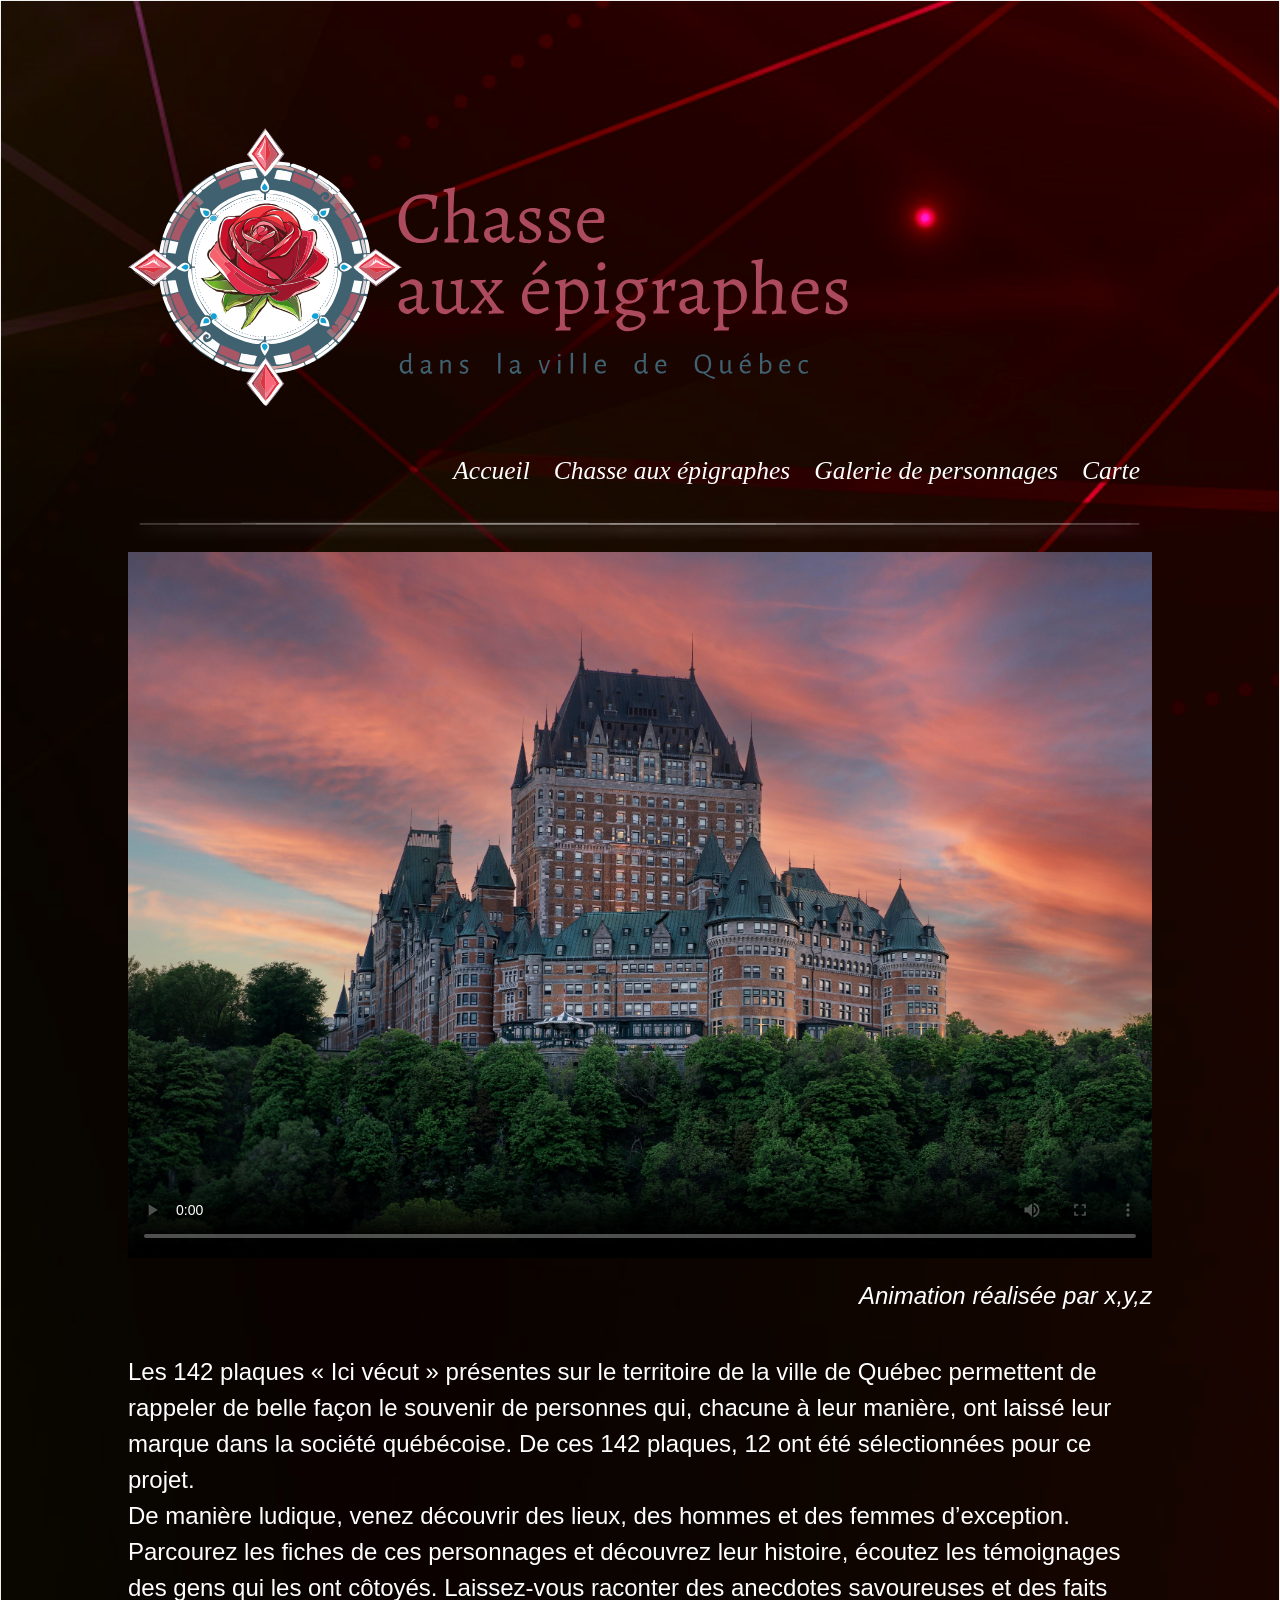
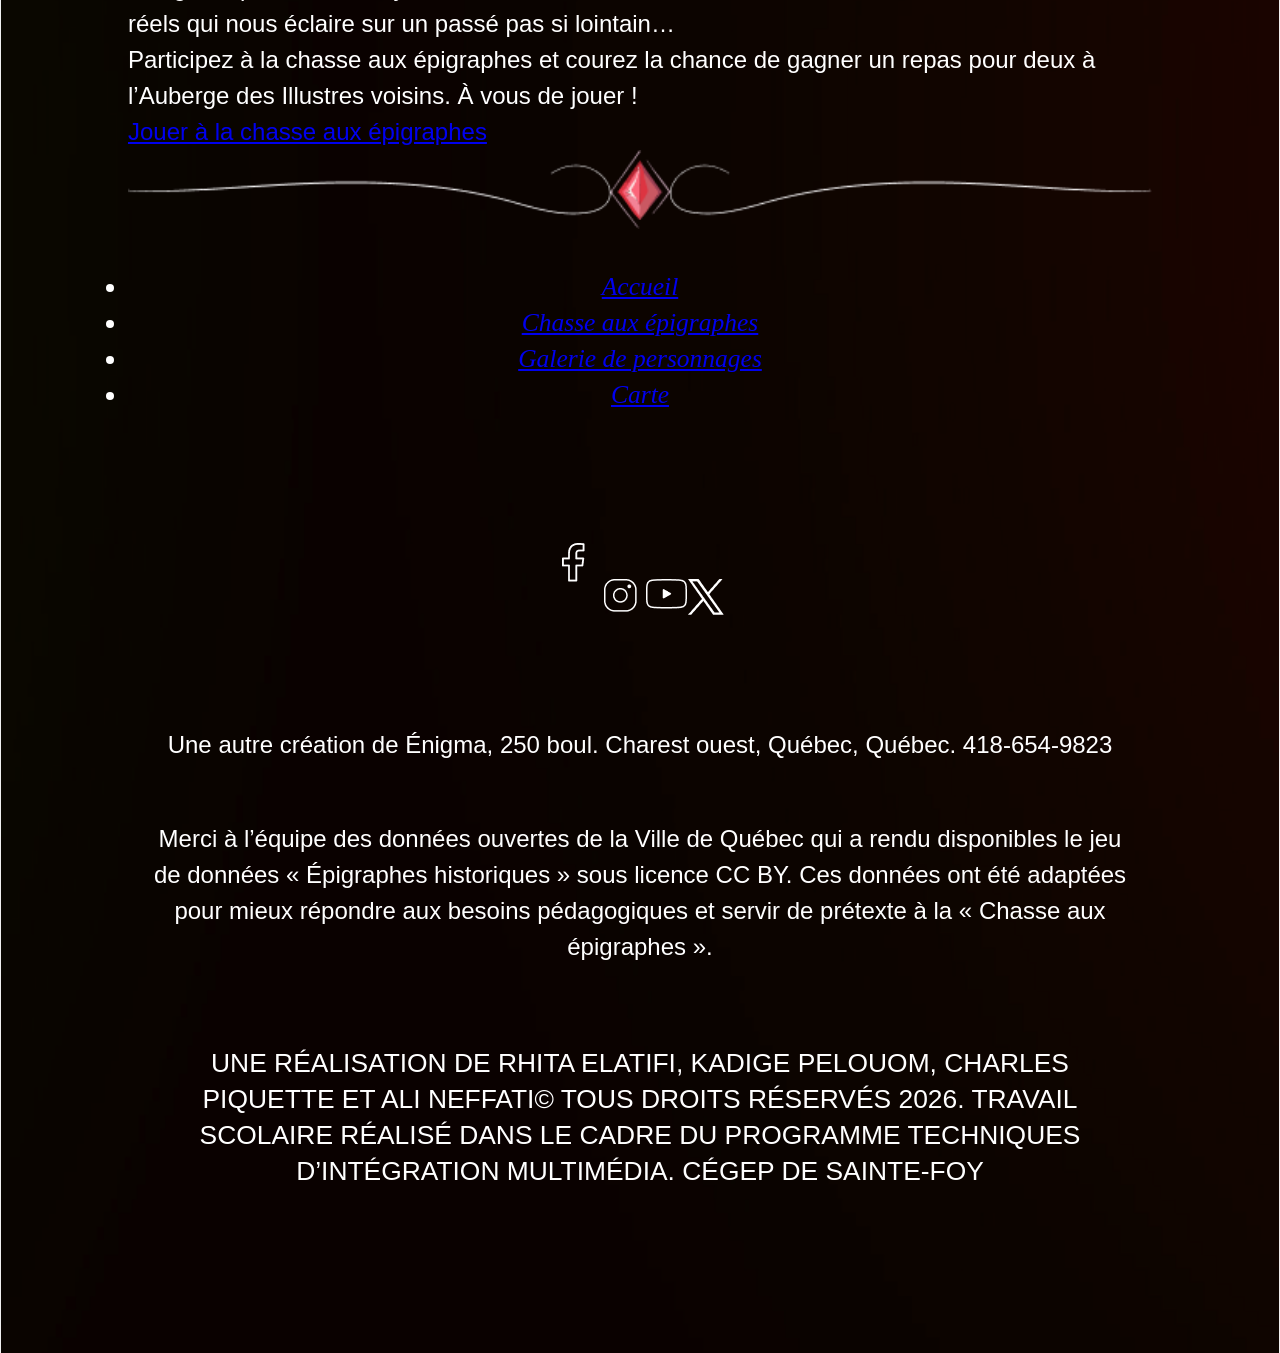
==== index.html @ 27aeaf11 "Merge remote-tracking branch 'origin/dev-charles'" ====
<!DOCTYPE html>
<html lang="fr-CA">
    <head>
        <meta charset="UTF-8">
        <meta name="viewport" content="width=device-width, initial-scale=1.0">
        <title>Chasse aux épigraphes</title>
        <meta name="description" content="Découvrez la chasse aux épigraphes : une expérience interactive pour explorer des personnages, des lieux et des indices mystérieux.">
        <script defer src="js/menu.js"></script>
        <link rel="icon" type="image/x-icon" href="media/images/favicon.jpg">
        <link rel="stylesheet" href="css/style.css">
    </head>
<body class="page">
    <a href="#contenu" class="sauter screen-reader-only focusable">Allez au contenu</a>
    <header class="header">
        <img class="logo" src="media/images/SVG/Logo.svg">
        <nav class="nav">
            <ul class="nav__list">
                <li class="nav__list-item">
                    <a class="nav__link" href="index.html">Accueil</a>
                </li>
                <li class="nav__list-item">
                    <a class="nav__link" href="pages/chasse.html">Chasse aux épigraphes</a>
                </li>
                <li class="nav__list-item">
                    <a class="nav__link" href="pages/galerie_de_personnages.html">Galerie de personnages</a>
                </li>
                <li class="nav__list-item">
                    <a class="nav__link" href="pages/carte.html">Carte</a>
                </li>
            </ul>
        </nav>
        <img class="separateur" src="media/images/separateur-nav.png">
    </header>
    <main>
        <video class="video-frame" controls  poster="media/images/pexels-clement-proust-363898785-18423190.jpg">
	        <source class="video" src="" type="video/mp4">
            <source src="" type="video/ogg">
	        <source src="" type="video/webm">
	            Votre navigateur ne supporte pas la balise video. 
        </video>
        <div class="contenu" id="contenu">
            <p class="legende">Animation réalisée par x,y,z</p>
            <p class="texte-01">Les 142 plaques « Ici vécut » présentes sur le territoire de la ville de Québec permettent de rappeler de belle façon le souvenir de personnes qui, chacune à leur manière, ont laissé leur marque dans la société québécoise. De ces 142 plaques, 12 ont été sélectionnées pour ce projet.</p>
            <p class="texte-02">De manière ludique, venez découvrir des lieux, des hommes et des femmes d’exception. Parcourez les fiches de ces personnages et découvrez leur histoire, écoutez les témoignages des gens qui les ont côtoyés. Laissez-vous raconter des anecdotes savoureuses et des faits réels qui nous éclaire sur un passé pas si lointain…</p>
            <p class="texte-03">Participez à la chasse aux épigraphes et courez la chance de gagner un repas pour deux à l’Auberge des Illustres voisins. À vous de jouer !</p>
            <a href="pages/chasse.html" class="btn">Jouer à la chasse aux épigraphes</a>
        </div>
    </main>
    <footer>
       <img class="separateur" src="/media/images/separateur-footer.png">
       <nav class="nav footer">
            <ul class="nav__liste">
                <li class="nav__item">
                    <a class="nav__lien" href="index.html">Accueil</a>
                </li>
                <li class="nav__item">
                    <a class="nav__lien" href="pages/chasse.html">Chasse aux épigraphes</a>
                </li>
                <li class="nav__item">
                    <a class="nav__lien" href="pages/galerie_de_personnages.html">Galerie de personnages</a>
                </li>
                <li class="nav__item">
                    <a class="nav__lien" href="pages/carte.html">Carte</a>
                </li>
            </ul>
       </nav>
       <ul class="menu-sociaux">
                <li class="menu-sociaux__item">
                    <a class="menu-sociaux__lien" href="https://www.facebook.com">Facebook
                        <img class="facebook-img" src="/media/images/facebook.png">
                    </a>
                </li>
                <li class="menu-sociaux__item">
                    <a class="menu-sociaux__lien" href="https://www.instagram.com">Instagram
                        <img class="instagram-img" src="/media/images/instagram.png">
                    </a>
                </li>
                <li class="menu-sociaux__item">
                    <a class="menu-sociaux__lien" href="https://www.youtube.com">YouTube
                        <img class="youtube-img" src="/media/images/youtube.png">
                    </a>
                </li>
                <li class="menu-sociaux__item">
                    <a class="menu-sociaux__lien" href="https://x.com">Twitter
                        <img class="X-img" src="/media/images/X.png">
                    </a>
                </li>
            </ul>
        <p class="text footer">Une autre création de Énigma, 250 boul. Charest ouest, Québec, Québec. 418-654-9823</p>
        <p class="text footer deux"> Merci à l’équipe des données ouvertes de la Ville de Québec qui a rendu disponibles le jeu de données « Épigraphes historiques » sous licence CC BY. Ces données ont été adaptées pour mieux répondre aux besoins pédagogiques et servir de prétexte à la « Chasse aux épigraphes ».</p>
        <p class="text footer trois">Une réalisation de Rhita Elatifi, Kadige Pelouom, Charles Piquette et Ali Neffati© Tous droits réservés 2026. Travail scolaire réalisé dans le cadre du programme Techniques d’intégration multimédia. Cégep de Sainte-Foy</p>

    </footer>
</body>
</html>
---- css/style.css ----
@charset "UTF-8";


/* ------- Chasse ------- */
@import "chasse.css";
/* ------- Galerie de personnages ------- */
@import "galerie.css";
/* ------- Fiches des personnages ------- */
@import "fiches.css";

@import "menu.css";

@import "normalize.css";

/* Importation de polices Google Fonts */
/* Exemple : font-family: 'Amiri', serif; */
/* H1 H2 */
@import url(normalize.css);
@import url(chasse.css);

@font-face {
    font-family: "DigitalDisco";
    src: url(../Polices/digital_disco/DigitalDisco.ttf) format("ttf");
}
/* Nav + bouton */
@import url("https://fonts.googleapis.com/css2?family=Amiri:ital,wght@0,400;0,700;1,400;1,700&display=swap");
/* Texte */
@import url("https://fonts.googleapis.com/css2?family=Afacad:ital,wght@0,400..700;1,400..700&display=swap");
/* Légende */
@import url("https://fonts.googleapis.com/css2?family=Alegreya+Sans:ital,wght@0,100;0,300;0,400;0,500;0,700;0,800;0,900;1,100;1,300;1,400;1,500;1,700;1,800;1,900&display=swap");
/* H1 H2 */
@font-face {
    font-family: "DigitalDisco";
    src: url(../Polices/digital_disco/DigitalDisco.ttf) format("ttf");
}

@view-transition {
    navigation: auto;
}
/*
 * Points de rupture :
 * ==========================================================================
 * 640px  (40rem)  - Téléphones en mode paysage (horizontal)
 * 768px  (48rem)  - Tablettes en mode portrait (vertical)
 * 1024px (64rem)  - Petits ordinateurs portables, tablette en mode paysage (horizontal)
 */

/**
 * @author Charles Piquette <2535791@csfoy.ca>
 *
 * TABLE DES MATIERES
 *
 * Reset
 * Typographie
 *
 */
 
 /* ------- Reset ------- */
 
:root {
    justify-content: center;
    background: url(../media/images/fond_page.png);
    background-repeat: no-repeat;
    background-size: cover;

    --menu-light: #ffffff;
    --menu-dark: #000000;

    font-family: "Afacad", sans-serif;
    font-style: normal;
    font-weight: 400;
    line-height: 150%;
    color: white;
}

/** Accessibilité
* Pour cacher visuellement tout en gardant accessible un contenu:
* screen-reader-only ou visuallyhidden **/

<<<<<<< HEAD
/* ------- Reset ------- */



@import url(menu.css);
@import url(normalize.css);
=======
>>>>>>> origin/dev-charles
.sauter {
    outline: none;
    color: #000000;
    display: block;
    padding: 0.25em 0;
    text-align: center;
}

.screen-reader-only,
.visuallyhidden {
    border: 0;
    clip: rect(0 0 0 0);
    height: 1px;
    margin: -1px;
    overflow: hidden;
    padding: 0;
    position: absolute;
    width: 1px;
}

.screen-reader-only.focusable:active,
.screen-reader-only.focusable:focus,
.visuallyhidden.focusable:active,
.visuallyhidden.focusable:focus {
    clip: auto;
    height: auto;
    margin: 0;
    overflow: visible;
    position: static;
    width: auto;
}

.page {
    color:white;
}

@media (min-width: 48rem){
    .page {
        padding:10%;
    }
}

.logo {
    width: 30em;
}
.separateur {
    width: 100%;
}
.video-frame {
    width: 100%;
}

.legende {
    font-family: "Alegreya Sans", sans-serif;
    font-weight: 400;
    font-style: italic;
    font-size: 1em;
    text-align: right;
    margin-top: 10px;
    margin-bottom: 40px;
}

.texte {
    margin-bottom: 10px;
}

.texte.trois {
    font-family: "Afacad", sans-serif;
    font-size: 1.1em;
    text-transform: uppercase;
    margin-top: 2em;
    margin-bottom: 5em;
}
.footer {
    text-align: center;
}

.separateur-footer {
    width: 100%;
    justify-content: center;
    margin-top: 6em;
    margin-bottom: 3em;
}

@media (min-width: 48rem) {
    .separateur-footer {
        width: 50%;
    }
}
@media (min-width: 64rem) {
    .separateur-footer {
        width: 30em;
    }
}
.menu-sociaux {
    margin: 5em auto;
    list-style-type: none;
    display: flex;
    flex-direction: row;
    justify-content: center;
}

.menu-sociaux__item {
    max-width: 100%;
}

.menu-sociaux__lien {
  /* display: block; */
  margin: 0 6px;
  font-size: 0;
  opacity: 1;
}

.menu-sociaux__item:hover {
    filter: invert(80%)
}


.text {
  padding: 1em;
  text-align: center;
}

.text {
    padding: 1em;
    text-align: center;
}

/* ------- Typographie ------- */
:root {
    font-family: "Afacad", sans-serif;
    font-size: 24px;
    font-style: normal;
    font-weight: 400;
    line-height: 150%;
    color: white;
}

h1 {
    font-family: "DigitalDisco";
    font-size: 30px;
    font-weight: 500;
    color: white;
}

@media (min-width: 48rem) {
    h1 {
        font-family: "DigitalDisco";
        font-size: 40px;
        font-weight: 500;
    }
}

@media (min-width: 64rem) {
    h1 {
        font-family: "DigitalDisco";
        font-size: 50px;
        font-weight: 500;
    }
}

h2 {
    font-family: "DigitalDisco";
    font-size: 24px;
    font-weight: 500;
    color: white;
}

@media (min-width: 48rem) {
    h2 {
        font-family: "DigitalDisco";
        font-size: 30px;
        font-weight: 500;
    }
}

@media (min-width: 64rem) {
    .lien__bouton {
        width: 296px;
        height: 80px;
        padding: 15px 12px;
        gap: 10px;
    }
}

@media (min-width: 48rem) {
    .lien__bouton {
        width: 300px;
        height: 80px;
        padding: 15px 12px;
        gap: 10px;
    }
}


.video-frame {  
  width: 100%; 
}

.legende {
    font-family: "Alegreya Sans", sans-serif;
    font-weight: 400;
    font-style: italic;
    font-size: 1em;
    text-align: right;
    margin-top:10px;
    margin-bottom: 40px;
}

.text {
    margin-bottom:10px;
}

.text.trois {
    font-family: "Afacad", sans-serif;
    font-size: 1.1em;
    text-transform: uppercase;
    margin-top: 2em;
    margin-top: 30px;
}

.footer {
  text-align: center;
  
}

.separateur-footer {
    width:100%;
    justify-content: center;
    margin-top: 6em;
    margin-bottom: 3em;
}

@media (min-width: 48rem) {
     .separateur-footer {
        width:50%;
    }
}
@media (min-width: 64rem) {
    .separateur-footer {
        width:30em;
    }
}
.menu-sociaux {
  margin: 5em auto;
  list-style-type: none;
  display: flex;
  flex-direction: row;
  justify-content: center;
}

.menu-sociaux__item {
  max-width: 100%;
}

.menu-sociaux__lien {
  /* display: block; */
  margin: 0 6px;
  font-size: 0;
  opacity: 1;
}

.menu-sociaux__item:hover {
    filter: invert(80%)
}


.titre_filtre {
    font-size: 24px;
    font-weight: 400;
}

/* bouton */

@media (min-width: 48rem) {
     .lien__bouton{
        width:10%;
     }
    
}
.lien__bouton {
    font-family: "Amiri", serif;
    font-size: 20px;
    font-weight: 700;
    color: white;
    text-decoration: none;
    text-align: center;
    display: flex;
    justify-content: center;
    align-items: center;
    width: 305px;
    height: 80px;
    padding: 15px 12px;
    gap: 10px;
    background: #a22222;
    box-shadow:
        0 5px 0 0 #ffa6a6 inset,
        0 -11px 0 0 hsl(207, 77%, 22%) inset,
        5px 0 0 0 #e24141 inset,
        -5px 0 0 0 #e24141 inset;
}

.lien__bouton:hover {
    background: #773c47;
    box-shadow:
        0 5px 0 0 #a06570 inset,
        0 -11px 0 0 #0d3d63 inset,
        5px 0 0 0 #a06570 inset,
        -5px 0 0 0 #986873 inset;
}

.lien__bouton:active {
    background: #0d3d63;
    box-shadow: 0 -11px 0 0 #773c47 inset;
}

.lien__bouton:focus {
    background: #a22222;
    box-shadow:
        0 10px 0 0 #0d3d63 inset,
        0 -10px 0 0 #0d3d63 inset,
        10px 0 0 0 #0d3d63 inset,
        -10px 0 0 0 #0d3d63 inset;
}

.lien__bouton[aria-disabled] {
    background: #b4aeae;
    box-shadow:
        0 5px 0 0 #cecece inset,
        0 -11px 0 0 #61686d inset,
        5px 0 0 0 #847276 inset,
        -5px 0 0 0 #a29094 inset;
    pointer-events: none;
}

.lien__image[aria-disabled] {
    pointer-events: none;
    background-color: rgb(10, 53, 53);
    color: white;
}

.video-frame {
    width: 100%;
}

.footer {
    text-align: center;
}
.menu-sociaux {
    margin: 5em auto;
    padding: 10px;
    list-style-type: none;
    display: flex;
    flex-direction: row;
    justify-content: center;
}
.menu-sociaux__item {
    max-width: 100%;
}
.menu-sociaux__lien {
    display: block;
    width: 30px;
    height: 30px;
    margin: 0 6px;
    background-repeat: no-repeat;
    font-size: 0;
    opacity: 1;
}

.footer__p {
    padding: 2em;
    text-align: center;
}

::view-transition-old(root) {
    animation: fade-out 0.25s ease;
}

::view-transition-new(root) {
    animation: fade-in 0.25s ease;
}

@keyframes fade-out {
    from {
        opacity: 1;
    }

    to {
        opacity: 0;
    }
}

@keyframes fade-in {
    from {
        opacity: 0;
    }

    to {
        opacity: 1;
    }
}
.personnage {
    margin: 10px;
}
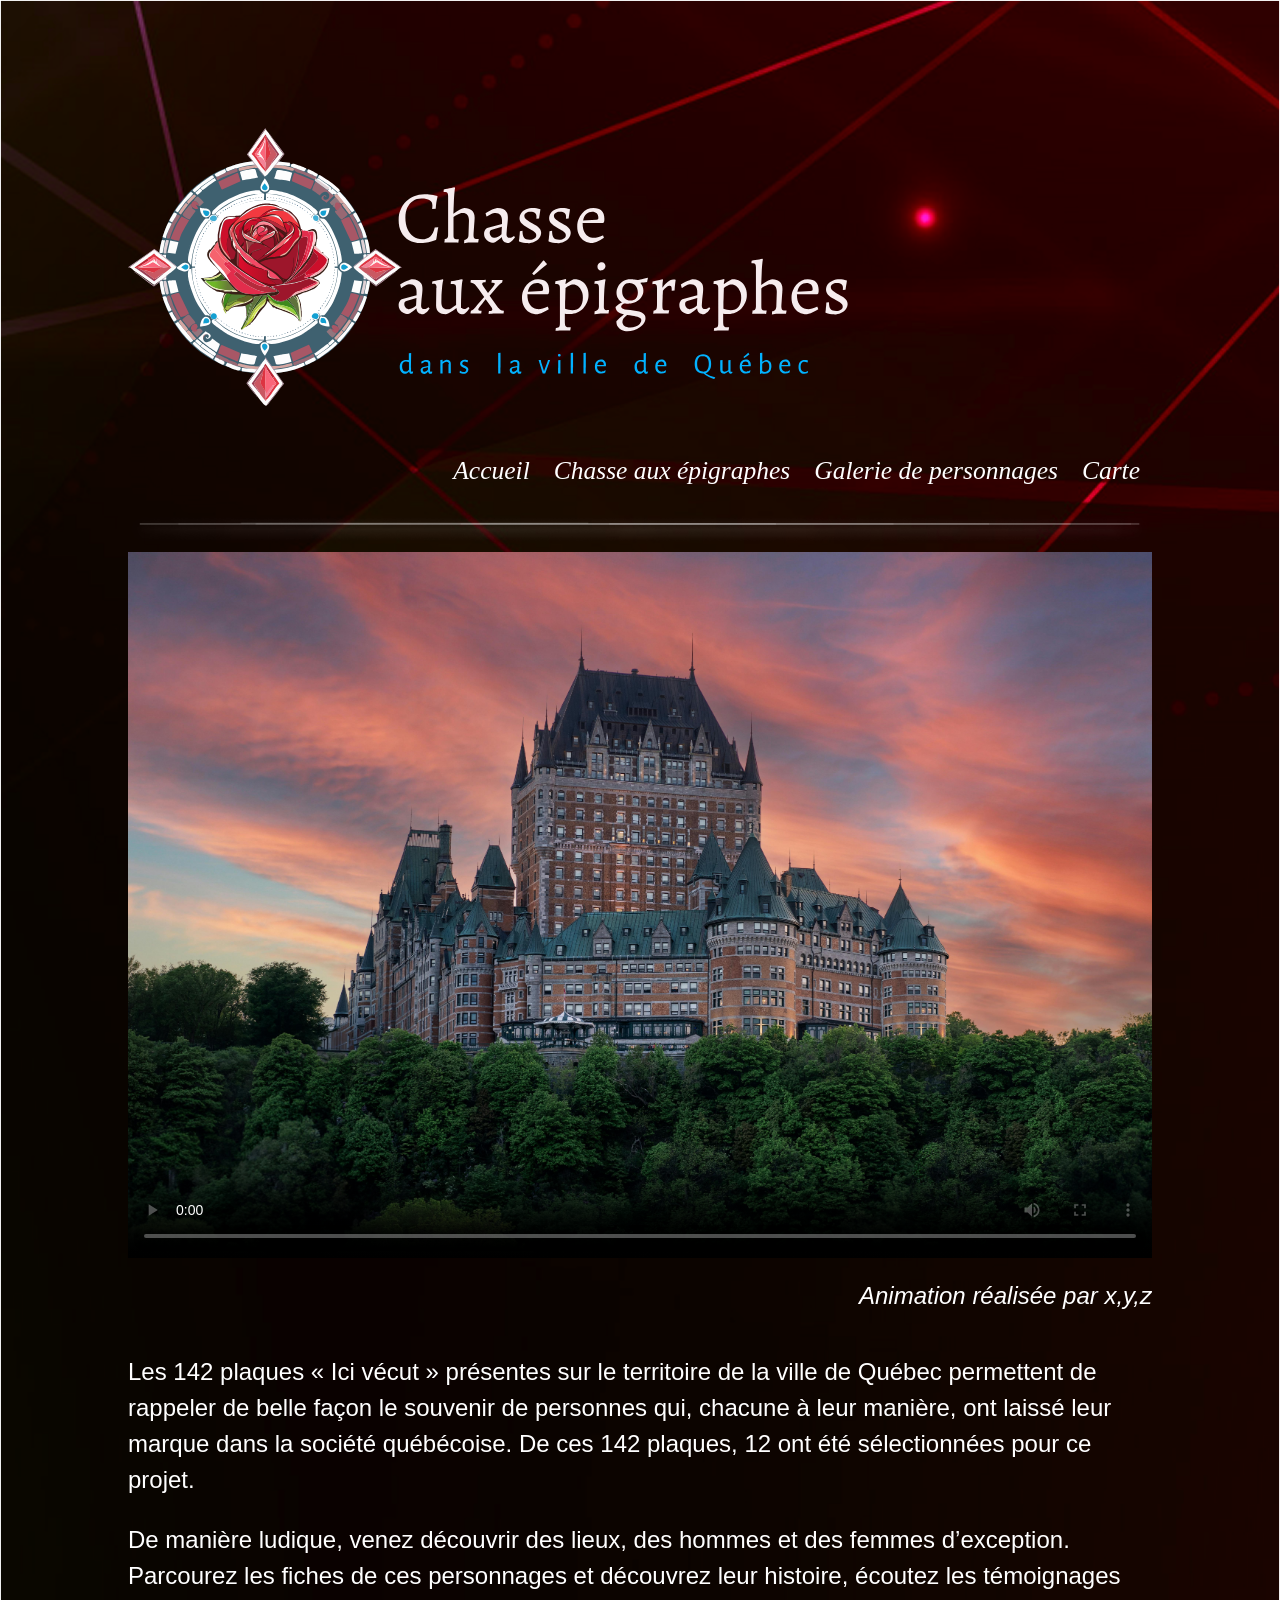
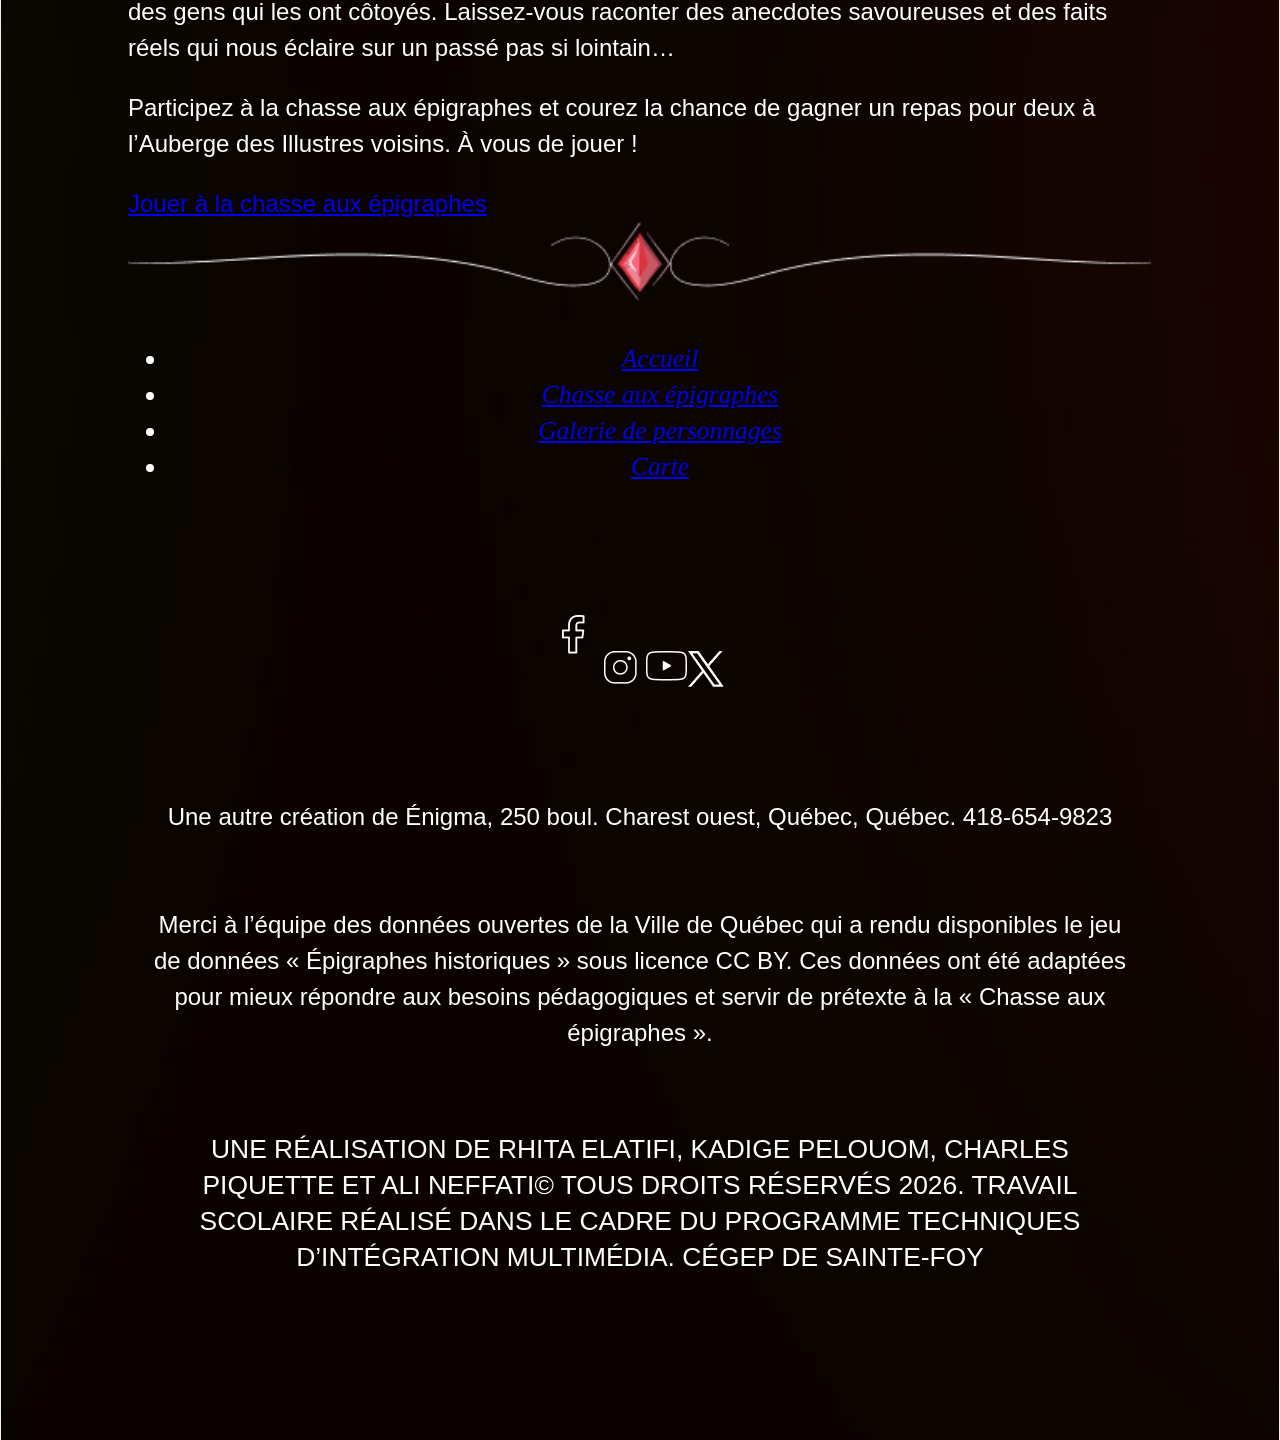
==== commit f1dfa231: "modification du header" ====
--- a/index.html
+++ b/index.html
@@ -12,7 +12,7 @@
 <body class="page">
     <a href="#contenu" class="sauter screen-reader-only focusable">Allez au contenu</a>
     <header class="header">
-        <img class="logo" src="media/images/SVG/Logo.svg">
+        <img class="logo" src="../media/images/logo.svg">
         <nav class="nav">
             <ul class="nav__list">
                 <li class="nav__list-item">
@@ -29,7 +29,7 @@
                 </li>
             </ul>
         </nav>
-        <img class="separateur" src="media/images/separateur-nav.png">
+        <img class="separateur" src="../media/images/separateur-nav.png">
     </header>
     <main>
         <video class="video-frame" controls  poster="media/images/pexels-clement-proust-363898785-18423190.jpg">
--- a/css/style.css
+++ b/css/style.css
@@ -12,6 +12,7 @@
 
 @import "normalize.css";
 
+@import "carte.css";
 /* Importation de polices Google Fonts */
 /* Exemple : font-family: 'Amiri', serif; */
 /* H1 H2 */
@@ -77,15 +78,12 @@
 * Pour cacher visuellement tout en gardant accessible un contenu:
 * screen-reader-only ou visuallyhidden **/
 
-<<<<<<< HEAD
 /* ------- Reset ------- */
 
 
 
 @import url(menu.css);
 @import url(normalize.css);
-=======
->>>>>>> origin/dev-charles
 .sauter {
     outline: none;
     color: #000000;
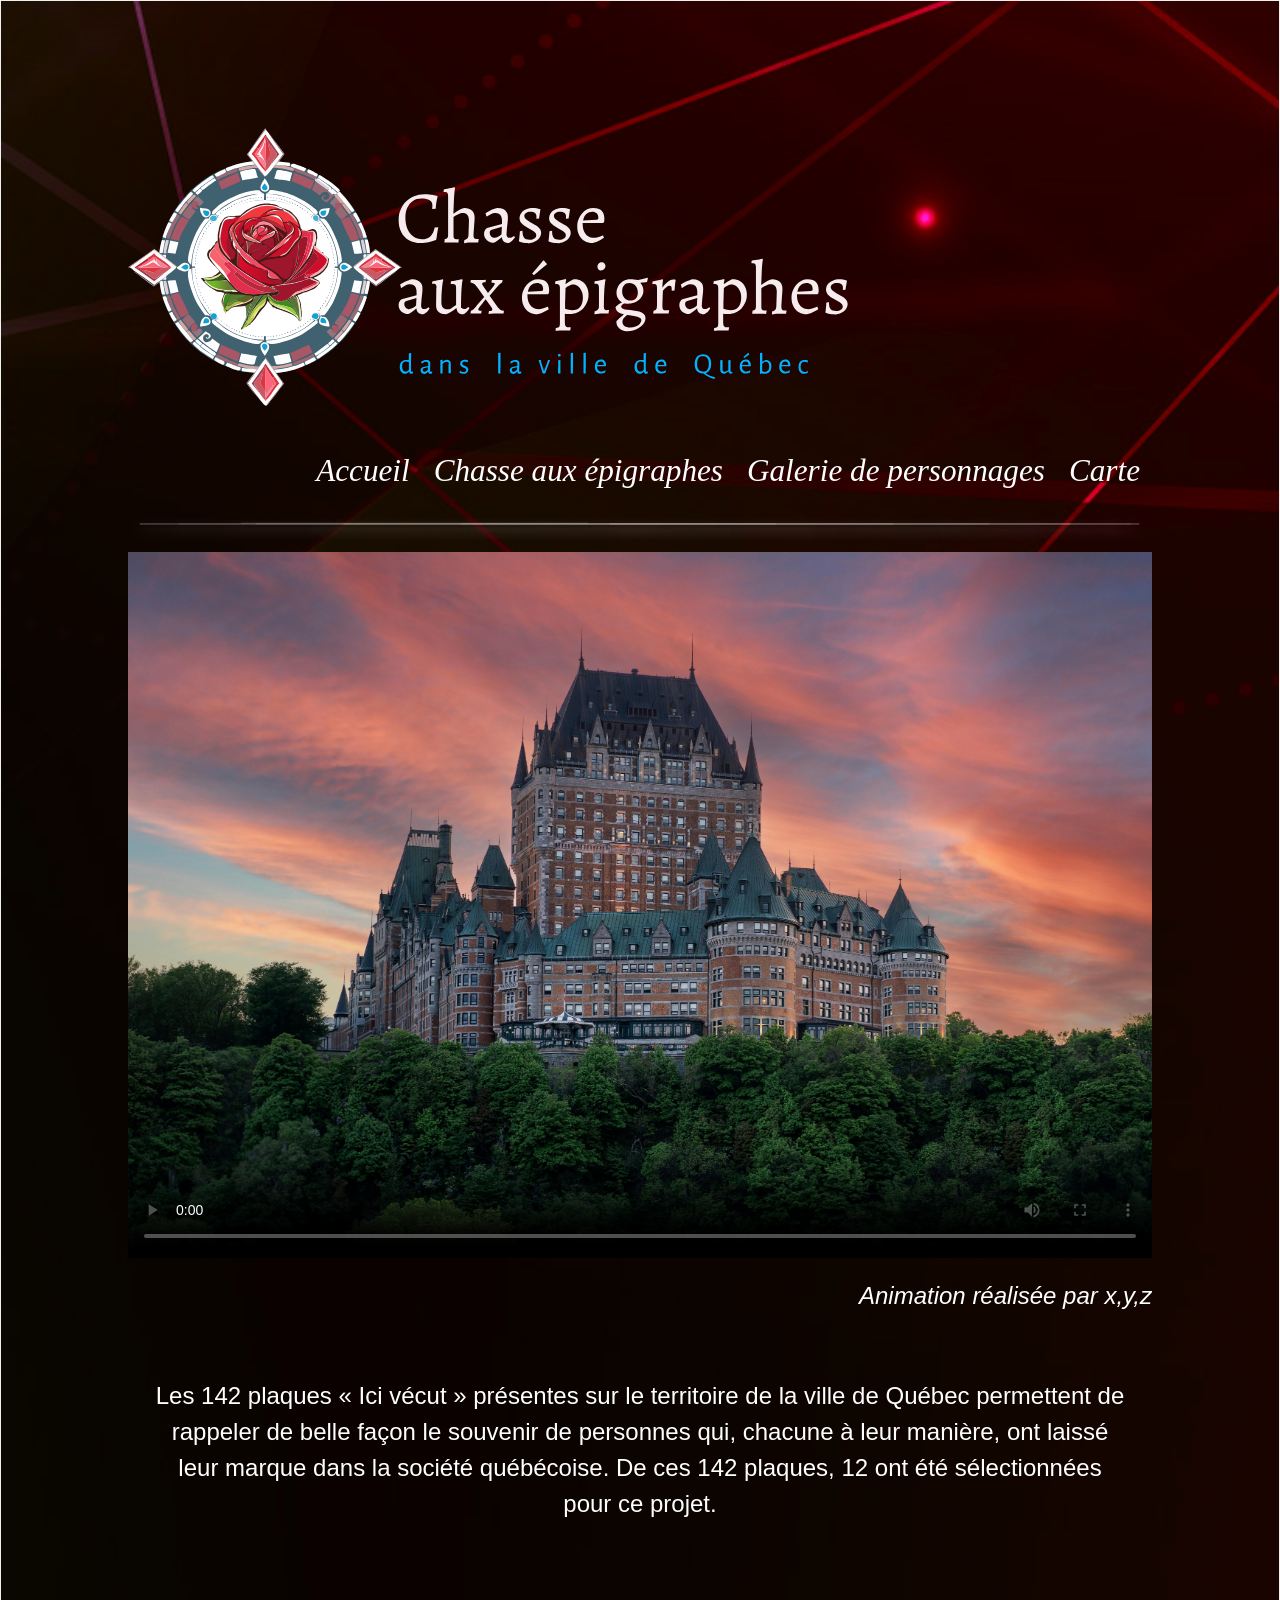
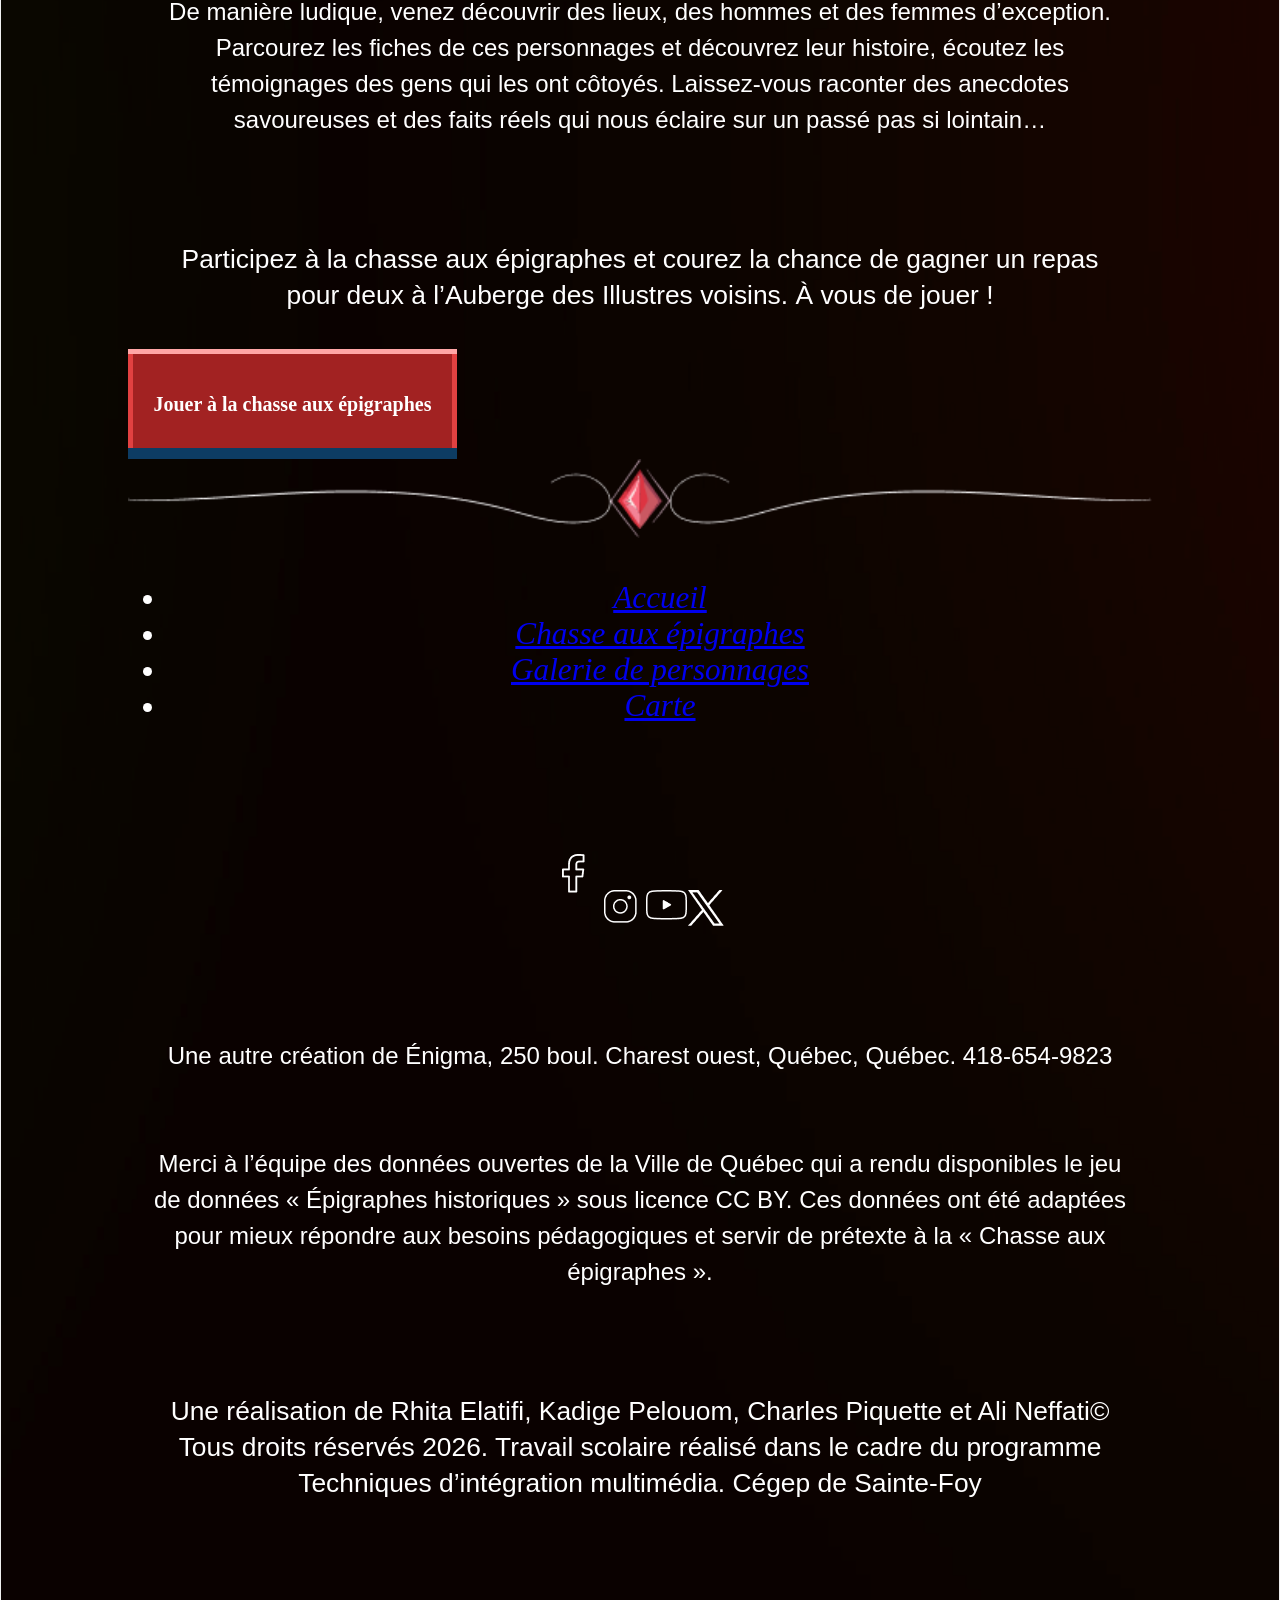
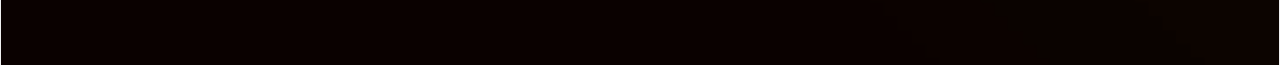
==== commit 887e9809: "Merge remote-tracking branch 'origin/dev-charles'" ====
--- a/index.html
+++ b/index.html
@@ -40,10 +40,10 @@
         </video>
         <div class="contenu" id="contenu">
             <p class="legende">Animation réalisée par x,y,z</p>
-            <p class="texte-01">Les 142 plaques « Ici vécut » présentes sur le territoire de la ville de Québec permettent de rappeler de belle façon le souvenir de personnes qui, chacune à leur manière, ont laissé leur marque dans la société québécoise. De ces 142 plaques, 12 ont été sélectionnées pour ce projet.</p>
-            <p class="texte-02">De manière ludique, venez découvrir des lieux, des hommes et des femmes d’exception. Parcourez les fiches de ces personnages et découvrez leur histoire, écoutez les témoignages des gens qui les ont côtoyés. Laissez-vous raconter des anecdotes savoureuses et des faits réels qui nous éclaire sur un passé pas si lointain…</p>
-            <p class="texte-03">Participez à la chasse aux épigraphes et courez la chance de gagner un repas pour deux à l’Auberge des Illustres voisins. À vous de jouer !</p>
-            <a href="pages/chasse.html" class="btn">Jouer à la chasse aux épigraphes</a>
+            <p class="text un">Les 142 plaques « Ici vécut » présentes sur le territoire de la ville de Québec permettent de rappeler de belle façon le souvenir de personnes qui, chacune à leur manière, ont laissé leur marque dans la société québécoise. De ces 142 plaques, 12 ont été sélectionnées pour ce projet.</p>
+            <p class="text deux">De manière ludique, venez découvrir des lieux, des hommes et des femmes d’exception. Parcourez les fiches de ces personnages et découvrez leur histoire, écoutez les témoignages des gens qui les ont côtoyés. Laissez-vous raconter des anecdotes savoureuses et des faits réels qui nous éclaire sur un passé pas si lointain…</p>
+            <p class="text trois">Participez à la chasse aux épigraphes et courez la chance de gagner un repas pour deux à l’Auberge des Illustres voisins. À vous de jouer !</p>
+            <a href="pages/chasse.html" class="lien__bouton">Jouer à la chasse aux épigraphes</a>
         </div>
     </main>
     <footer>
--- a/css/style.css
+++ b/css/style.css
@@ -74,6 +74,7 @@
     color: white;
 }
 
+
 /** Accessibilité
 * Pour cacher visuellement tout en gardant accessible un contenu:
 * screen-reader-only ou visuallyhidden **/
@@ -300,9 +301,7 @@
 .text.trois {
     font-family: "Afacad", sans-serif;
     font-size: 1.1em;
-    text-transform: uppercase;
     margin-top: 2em;
-    margin-top: 30px;
 }
 
 .footer {
@@ -347,7 +346,7 @@
 }
 
 .menu-sociaux__item:hover {
-    filter: invert(80%)
+    filter: invert(50%)
 }
 
 
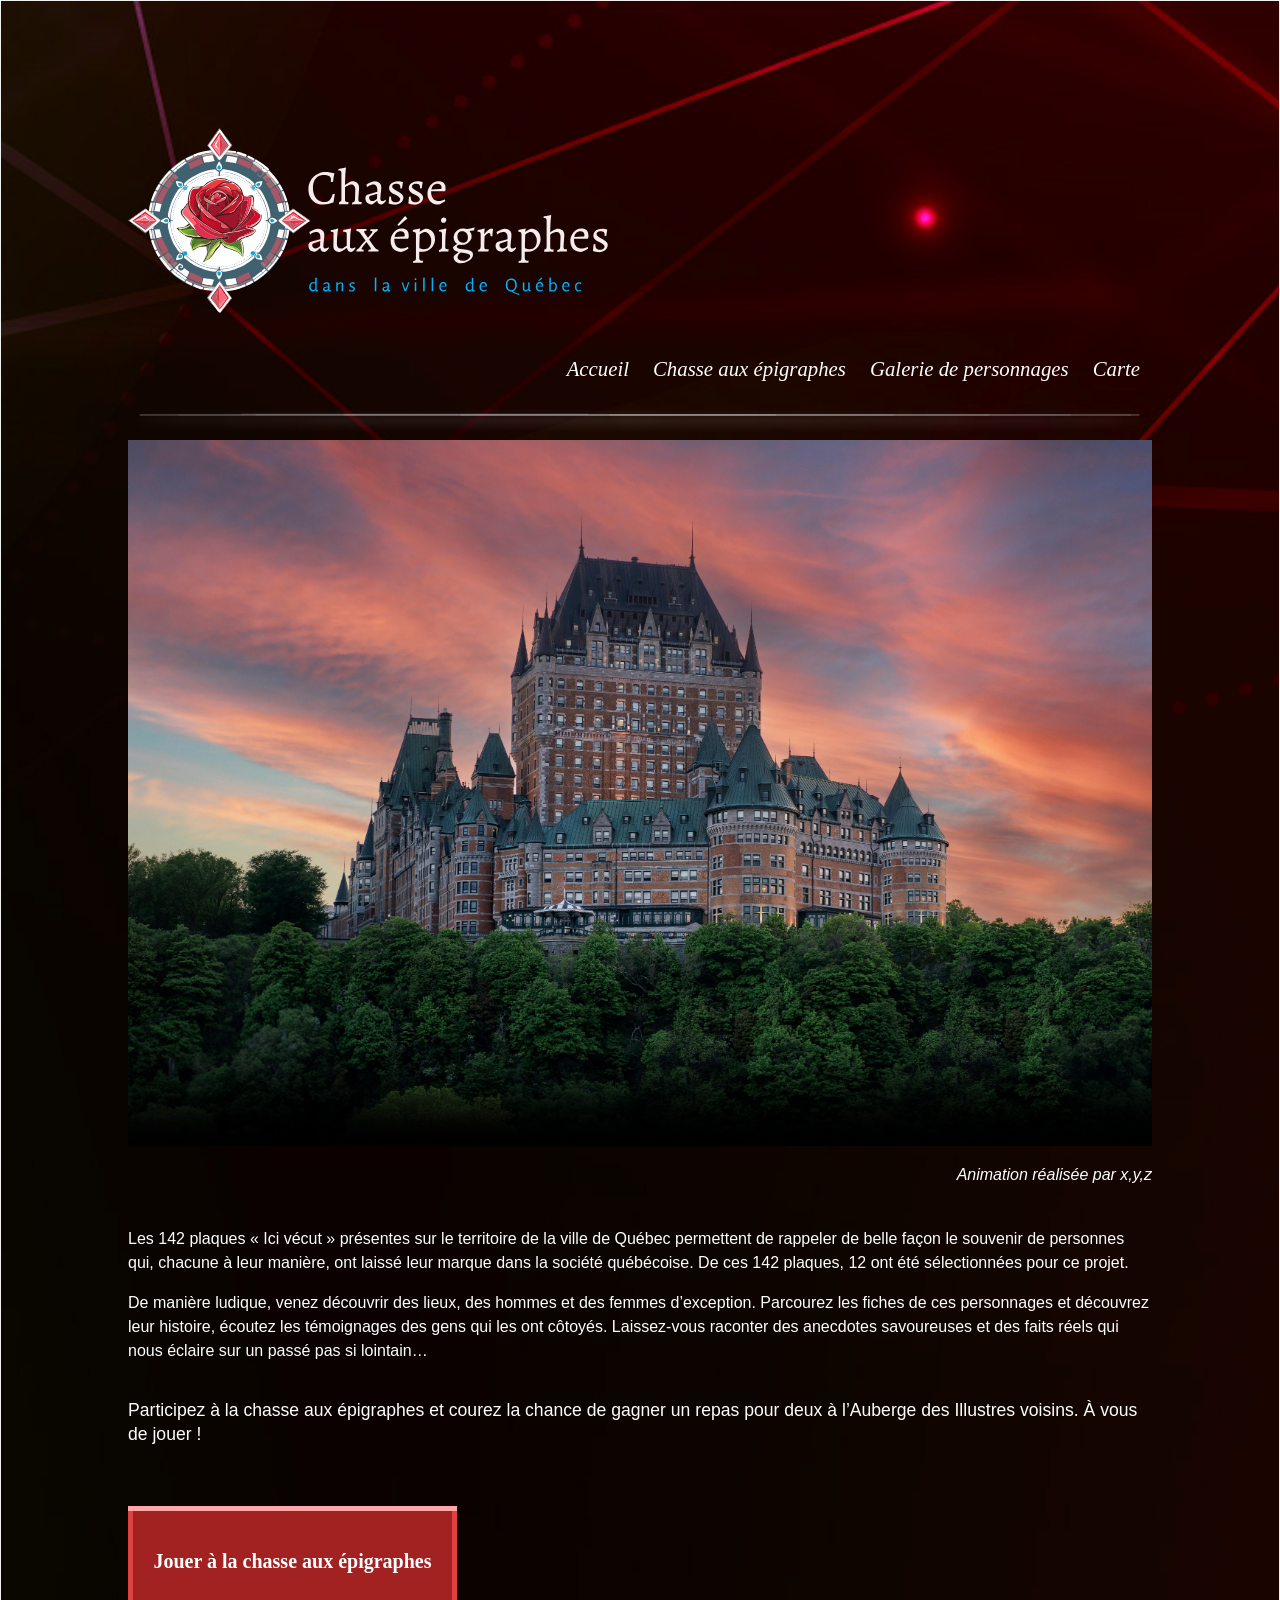
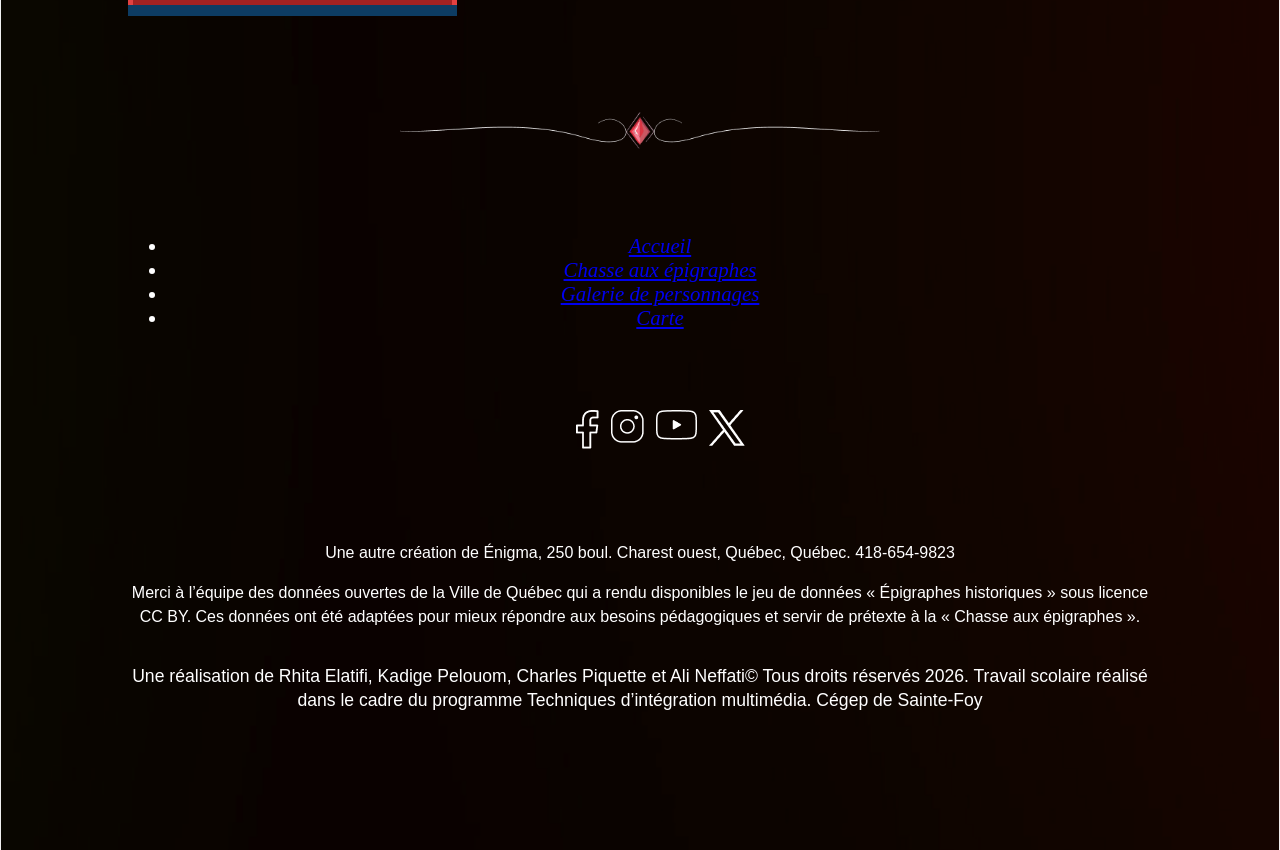
==== commit a5562ad9: "Merge branch 'dev-charles' into dev-rhita" ====
--- a/index.html
+++ b/index.html
@@ -12,7 +12,7 @@
 <body class="page">
     <a href="#contenu" class="sauter screen-reader-only focusable">Allez au contenu</a>
     <header class="header">
-        <img class="logo" src="../media/images/logo.svg">
+        <img class="logo" src="media/images/logo.svg">
         <nav class="nav">
             <ul class="nav__list">
                 <li class="nav__list-item">
@@ -46,8 +46,8 @@
             <a href="pages/chasse.html" class="lien__bouton">Jouer à la chasse aux épigraphes</a>
         </div>
     </main>
-    <footer>
-       <img class="separateur" src="/media/images/separateur-footer.png">
+    <footer class="footer">
+       <img class="separateur-footer" src="/media/images/separateur-footer.png">
        <nav class="nav footer">
             <ul class="nav__liste">
                 <li class="nav__item">
--- a/css/style.css
+++ b/css/style.css
@@ -15,14 +15,6 @@
 @import "carte.css";
 /* Importation de polices Google Fonts */
 /* Exemple : font-family: 'Amiri', serif; */
-/* H1 H2 */
-@import url(normalize.css);
-@import url(chasse.css);
-
-@font-face {
-    font-family: "DigitalDisco";
-    src: url(../Polices/digital_disco/DigitalDisco.ttf) format("ttf");
-}
 /* Nav + bouton */
 @import url("https://fonts.googleapis.com/css2?family=Amiri:ital,wght@0,400;0,700;1,400;1,700&display=swap");
 /* Texte */
@@ -45,8 +37,8 @@
  * 768px  (48rem)  - Tablettes en mode portrait (vertical)
  * 1024px (64rem)  - Petits ordinateurs portables, tablette en mode paysage (horizontal)
  */
-
-/**
+ 
+ /**
  * @author Charles Piquette <2535791@csfoy.ca>
  *
  * TABLE DES MATIERES
@@ -59,32 +51,21 @@
  /* ------- Reset ------- */
  
 :root {
-    justify-content: center;
-    background: url(../media/images/fond_page.png);
-    background-repeat: no-repeat;
-    background-size: cover;
-
-    --menu-light: #ffffff;
-    --menu-dark: #000000;
+    color-scheme: light dark;
+    --couleur-clair-nav: white;
+    --couleur-sombre-nav: black;
+    --nav-background: light-dark(oklch(from var(--couleur-clair-nav) 90% c h / 0.9),
+                                 oklch(from var(--couleur-sombre-nav) l c h / 0.4));
 
     font-family: "Afacad", sans-serif;
     font-style: normal;
     font-weight: 400;
     line-height: 150%;
-    color: white;
-}
-
-
-/** Accessibilité
-* Pour cacher visuellement tout en gardant accessible un contenu:
-* screen-reader-only ou visuallyhidden **/
-
-/* ------- Reset ------- */
-
-
-
-@import url(menu.css);
-@import url(normalize.css);
+}
+
+
+/** Accessibilité*/
+
 .sauter {
     outline: none;
     color: #000000;
@@ -119,6 +100,11 @@
 
 .page {
     color:white;
+    justify-content: center;
+    background: url(../media/images/fond_page.png);
+    background-repeat: no-repeat;
+    background-size: cover;
+    padding:3%;
 }
 
 @media (min-width: 48rem){
@@ -133,95 +119,8 @@
 .separateur {
     width: 100%;
 }
-.video-frame {
-    width: 100%;
-}
-
-.legende {
-    font-family: "Alegreya Sans", sans-serif;
-    font-weight: 400;
-    font-style: italic;
-    font-size: 1em;
-    text-align: right;
-    margin-top: 10px;
-    margin-bottom: 40px;
-}
-
-.texte {
-    margin-bottom: 10px;
-}
-
-.texte.trois {
-    font-family: "Afacad", sans-serif;
-    font-size: 1.1em;
-    text-transform: uppercase;
-    margin-top: 2em;
-    margin-bottom: 5em;
-}
-.footer {
-    text-align: center;
-}
-
-.separateur-footer {
-    width: 100%;
-    justify-content: center;
-    margin-top: 6em;
-    margin-bottom: 3em;
-}
-
-@media (min-width: 48rem) {
-    .separateur-footer {
-        width: 50%;
-    }
-}
-@media (min-width: 64rem) {
-    .separateur-footer {
-        width: 30em;
-    }
-}
-.menu-sociaux {
-    margin: 5em auto;
-    list-style-type: none;
-    display: flex;
-    flex-direction: row;
-    justify-content: center;
-}
-
-.menu-sociaux__item {
-    max-width: 100%;
-}
-
-.menu-sociaux__lien {
-  /* display: block; */
-  margin: 0 6px;
-  font-size: 0;
-  opacity: 1;
-}
-
-.menu-sociaux__item:hover {
-    filter: invert(80%)
-}
-
-
-.text {
-  padding: 1em;
-  text-align: center;
-}
-
-.text {
-    padding: 1em;
-    text-align: center;
-}
-
-/* ------- Typographie ------- */
-:root {
-    font-family: "Afacad", sans-serif;
-    font-size: 24px;
-    font-style: normal;
-    font-weight: 400;
-    line-height: 150%;
-    color: white;
-}
+
+/* Titre */
 
 h1 {
     font-family: "DigitalDisco";
@@ -371,6 +270,10 @@
     text-decoration: none;
     text-align: center;
     display: flex;
+    width: 15em;
+    height: 50px;
+    padding: 15px 12px;
+    margin-top: 3em;
     justify-content: center;
     align-items: center;
     width: 305px;
@@ -408,6 +311,8 @@
         -10px 0 0 0 #0d3d63 inset;
 }
 
+
+
 .lien__bouton[aria-disabled] {
     background: #b4aeae;
     box-shadow:
@@ -424,66 +329,6 @@
     color: white;
 }
 
-.video-frame {
-    width: 100%;
-}
-
-.footer {
-    text-align: center;
-}
-.menu-sociaux {
-    margin: 5em auto;
-    padding: 10px;
-    list-style-type: none;
-    display: flex;
-    flex-direction: row;
-    justify-content: center;
-}
-.menu-sociaux__item {
-    max-width: 100%;
-}
-.menu-sociaux__lien {
-    display: block;
-    width: 30px;
-    height: 30px;
-    margin: 0 6px;
-    background-repeat: no-repeat;
-    font-size: 0;
-    opacity: 1;
-}
-
-.footer__p {
-    padding: 2em;
-    text-align: center;
-}
-
-::view-transition-old(root) {
-    animation: fade-out 0.25s ease;
-}
-
-::view-transition-new(root) {
-    animation: fade-in 0.25s ease;
-}
-
-@keyframes fade-out {
-    from {
-        opacity: 1;
-    }
-
-    to {
-        opacity: 0;
-    }
-}
-
-@keyframes fade-in {
-    from {
-        opacity: 0;
-    }
-
-    to {
-        opacity: 1;
-    }
-}
 .personnage {
     margin: 10px;
 }    
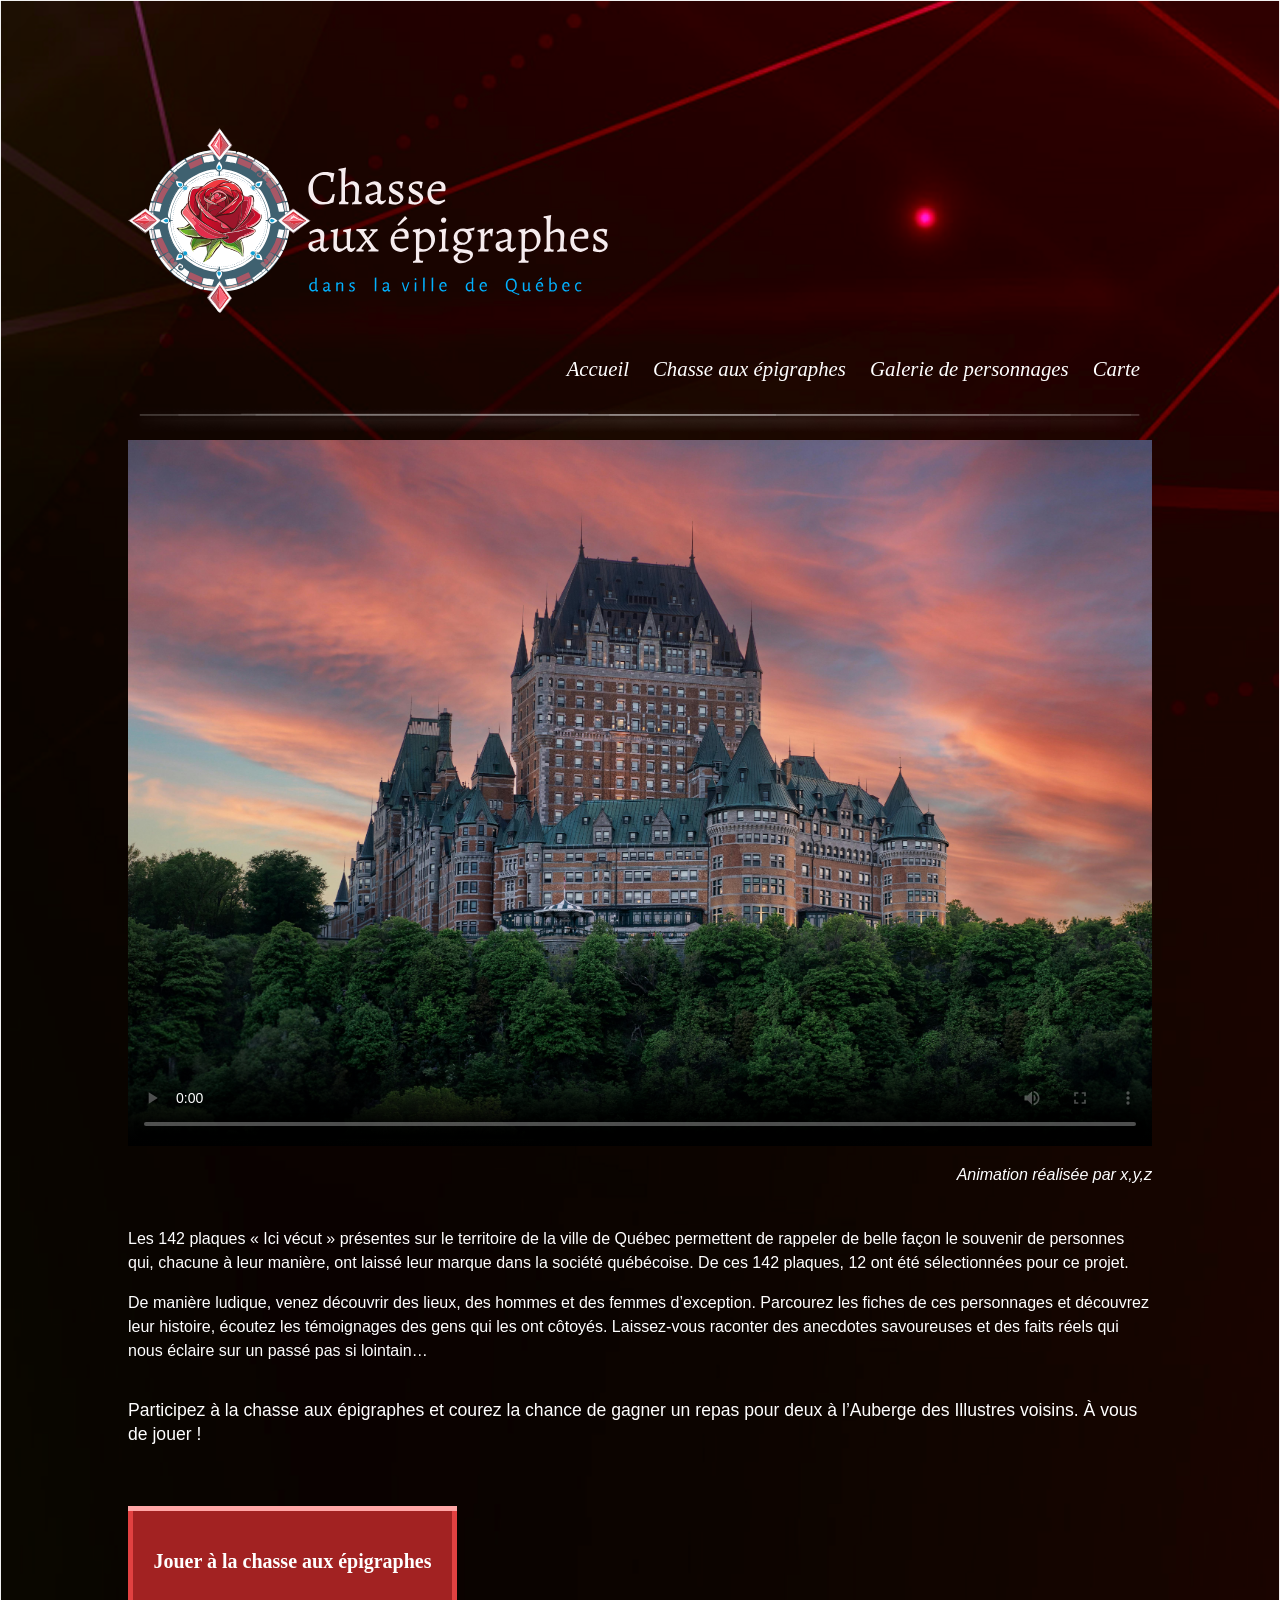
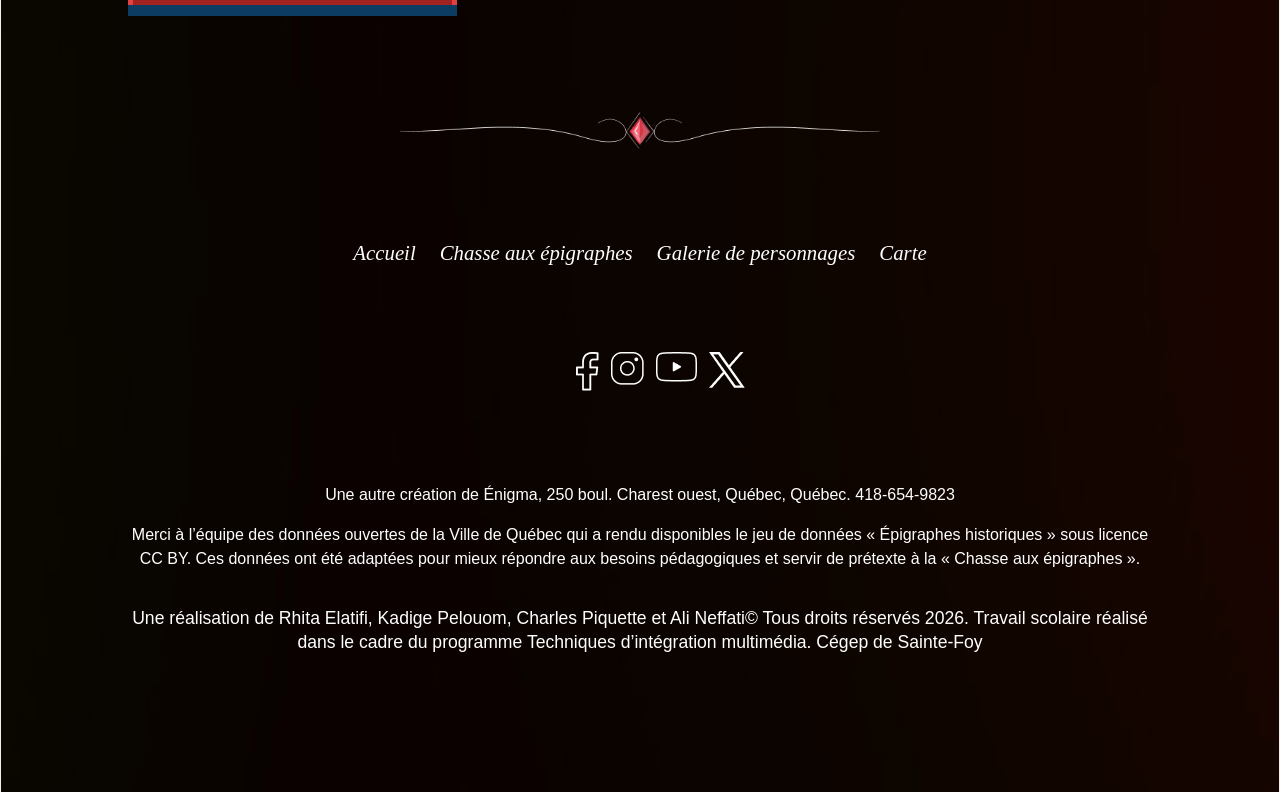
==== commit 86386c6c: "rajout du footer dans la page chasse" ====
--- a/index.html
+++ b/index.html
@@ -29,7 +29,7 @@
                 </li>
             </ul>
         </nav>
-        <img class="separateur" src="../media/images/separateur-nav.png">
+        <img class="separateur" src="media/images/separateur-nav.png">
     </header>
     <main>
         <video class="video-frame" controls  poster="media/images/pexels-clement-proust-363898785-18423190.jpg">
@@ -47,42 +47,42 @@
         </div>
     </main>
     <footer class="footer">
-       <img class="separateur-footer" src="/media/images/separateur-footer.png">
+       <img class="separateur-footer" src="media/images/separateur-footer.png" alt="séparateur grpahique">
        <nav class="nav footer">
-            <ul class="nav__liste">
-                <li class="nav__item">
-                    <a class="nav__lien" href="index.html">Accueil</a>
+            <ul class="nav__list">
+                <li class="nav__list-item">
+                    <a class="nav__link" href="index.html">Accueil</a>
                 </li>
-                <li class="nav__item">
-                    <a class="nav__lien" href="pages/chasse.html">Chasse aux épigraphes</a>
+                <li class="nav__list-item">
+                    <a class="nav__link" href="pages/chasse.html">Chasse aux épigraphes</a>
                 </li>
-                <li class="nav__item">
-                    <a class="nav__lien" href="pages/galerie_de_personnages.html">Galerie de personnages</a>
+                <li class="nav__list-item">
+                    <a class="nav__link" href="pages/galerie_de_personnages.html">Galerie de personnages</a>
                 </li>
-                <li class="nav__item">
-                    <a class="nav__lien" href="pages/carte.html">Carte</a>
+                <li class="nav__list-item">
+                    <a class="nav__link" href="pages/carte.html">Carte</a>
                 </li>
             </ul>
        </nav>
        <ul class="menu-sociaux">
                 <li class="menu-sociaux__item">
                     <a class="menu-sociaux__lien" href="https://www.facebook.com">Facebook
-                        <img class="facebook-img" src="/media/images/facebook.png">
+                        <img class="facebook-img" src="media/images/facebook.png" alt="logo facebook">
                     </a>
                 </li>
                 <li class="menu-sociaux__item">
                     <a class="menu-sociaux__lien" href="https://www.instagram.com">Instagram
-                        <img class="instagram-img" src="/media/images/instagram.png">
+                        <img class="instagram-img" src="media/images/instagram.png" alt="logo instagram">
                     </a>
                 </li>
                 <li class="menu-sociaux__item">
                     <a class="menu-sociaux__lien" href="https://www.youtube.com">YouTube
-                        <img class="youtube-img" src="/media/images/youtube.png">
+                        <img class="youtube-img" src="media/images/youtube.png" alt="logo youtube">
                     </a>
                 </li>
                 <li class="menu-sociaux__item">
                     <a class="menu-sociaux__lien" href="https://x.com">Twitter
-                        <img class="X-img" src="/media/images/X.png">
+                        <img class="X-img" src="media/images/X.png" alt="logo Twitter">
                     </a>
                 </li>
             </ul>
--- a/css/style.css
+++ b/css/style.css
@@ -15,6 +15,14 @@
 @import "carte.css";
 /* Importation de polices Google Fonts */
 /* Exemple : font-family: 'Amiri', serif; */
+/* H1 H2 */
+@import url(normalize.css);
+@import url(chasse.css);
+
+@font-face {
+    font-family: "DigitalDisco";
+    src: url(../Polices/digital_disco/DigitalDisco.ttf) format("ttf");
+}
 /* Nav + bouton */
 @import url("https://fonts.googleapis.com/css2?family=Amiri:ital,wght@0,400;0,700;1,400;1,700&display=swap");
 /* Texte */
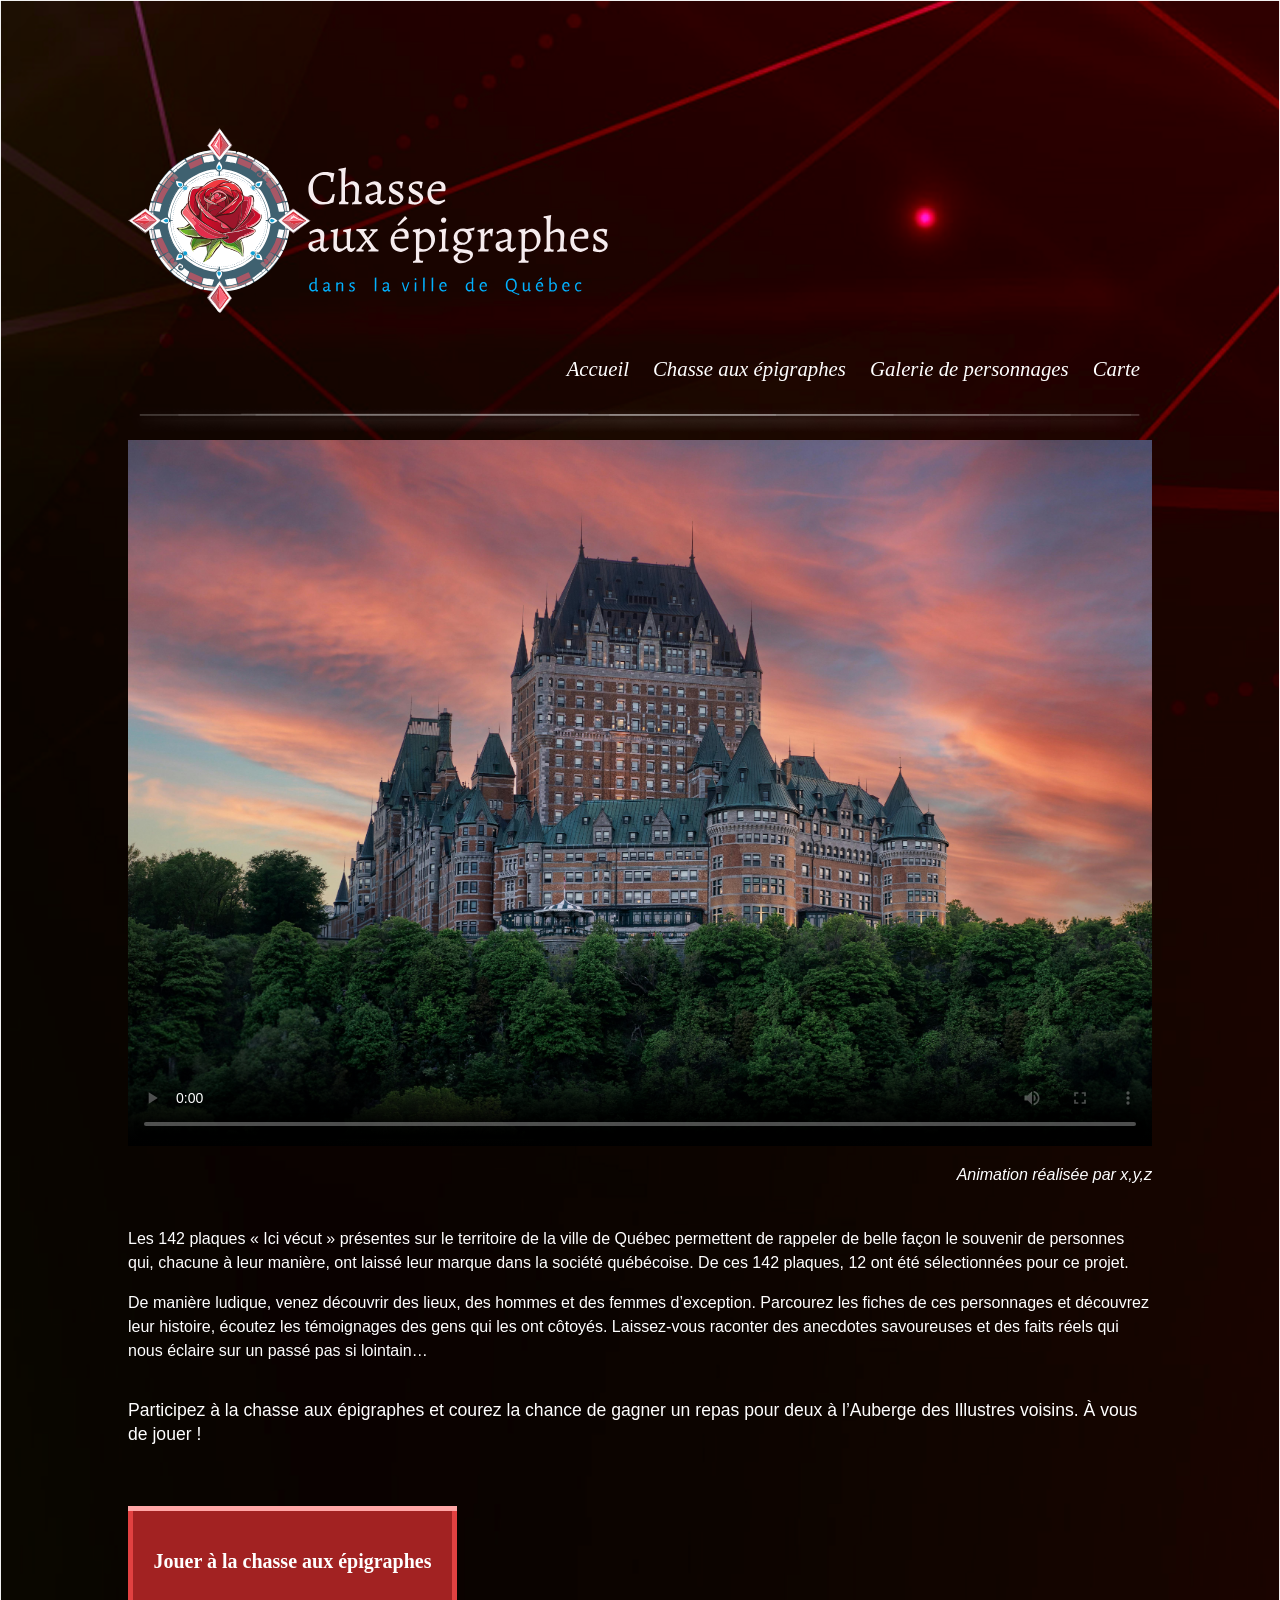
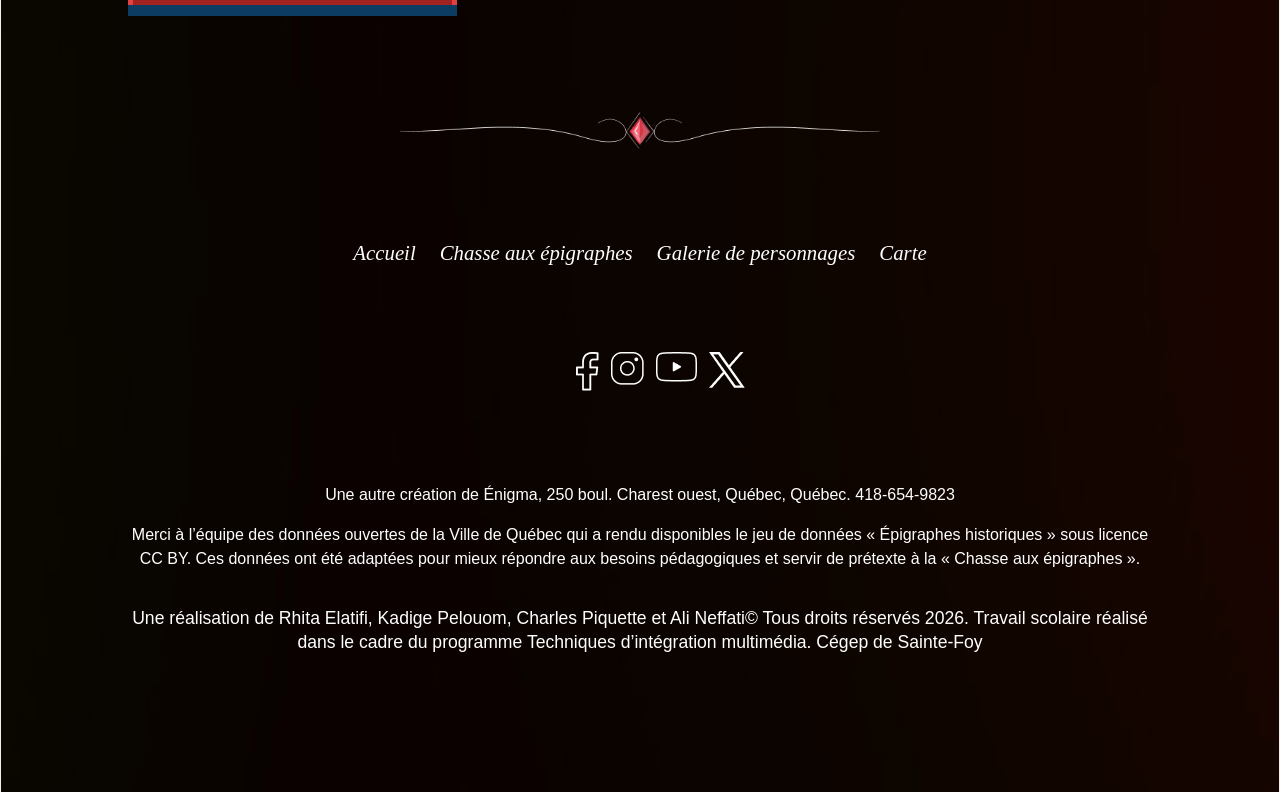
==== commit a1ac3ca1: "rajout du footer dans la page chasse" ====
--- a/index.html
+++ b/index.html
@@ -29,7 +29,7 @@
                 </li>
             </ul>
         </nav>
-        <img class="separateur" src="media/images/separateur-nav.png">
+        <img class="separateur" src="../media/images/separateur-nav.png">
     </header>
     <main>
         <video class="video-frame" controls  poster="media/images/pexels-clement-proust-363898785-18423190.jpg">
@@ -47,7 +47,7 @@
         </div>
     </main>
     <footer class="footer">
-       <img class="separateur-footer" src="media/images/separateur-footer.png" alt="séparateur grpahique">
+       <img class="separateur-footer" src="/media/images/separateur-footer.png">
        <nav class="nav footer">
             <ul class="nav__list">
                 <li class="nav__list-item">
@@ -67,22 +67,22 @@
        <ul class="menu-sociaux">
                 <li class="menu-sociaux__item">
                     <a class="menu-sociaux__lien" href="https://www.facebook.com">Facebook
-                        <img class="facebook-img" src="media/images/facebook.png" alt="logo facebook">
+                        <img class="facebook-img" src="/media/images/facebook.png">
                     </a>
                 </li>
                 <li class="menu-sociaux__item">
                     <a class="menu-sociaux__lien" href="https://www.instagram.com">Instagram
-                        <img class="instagram-img" src="media/images/instagram.png" alt="logo instagram">
+                        <img class="instagram-img" src="/media/images/instagram.png">
                     </a>
                 </li>
                 <li class="menu-sociaux__item">
                     <a class="menu-sociaux__lien" href="https://www.youtube.com">YouTube
-                        <img class="youtube-img" src="media/images/youtube.png" alt="logo youtube">
+                        <img class="youtube-img" src="/media/images/youtube.png">
                     </a>
                 </li>
                 <li class="menu-sociaux__item">
                     <a class="menu-sociaux__lien" href="https://x.com">Twitter
-                        <img class="X-img" src="media/images/X.png" alt="logo Twitter">
+                        <img class="X-img" src="/media/images/X.png">
                     </a>
                 </li>
             </ul>
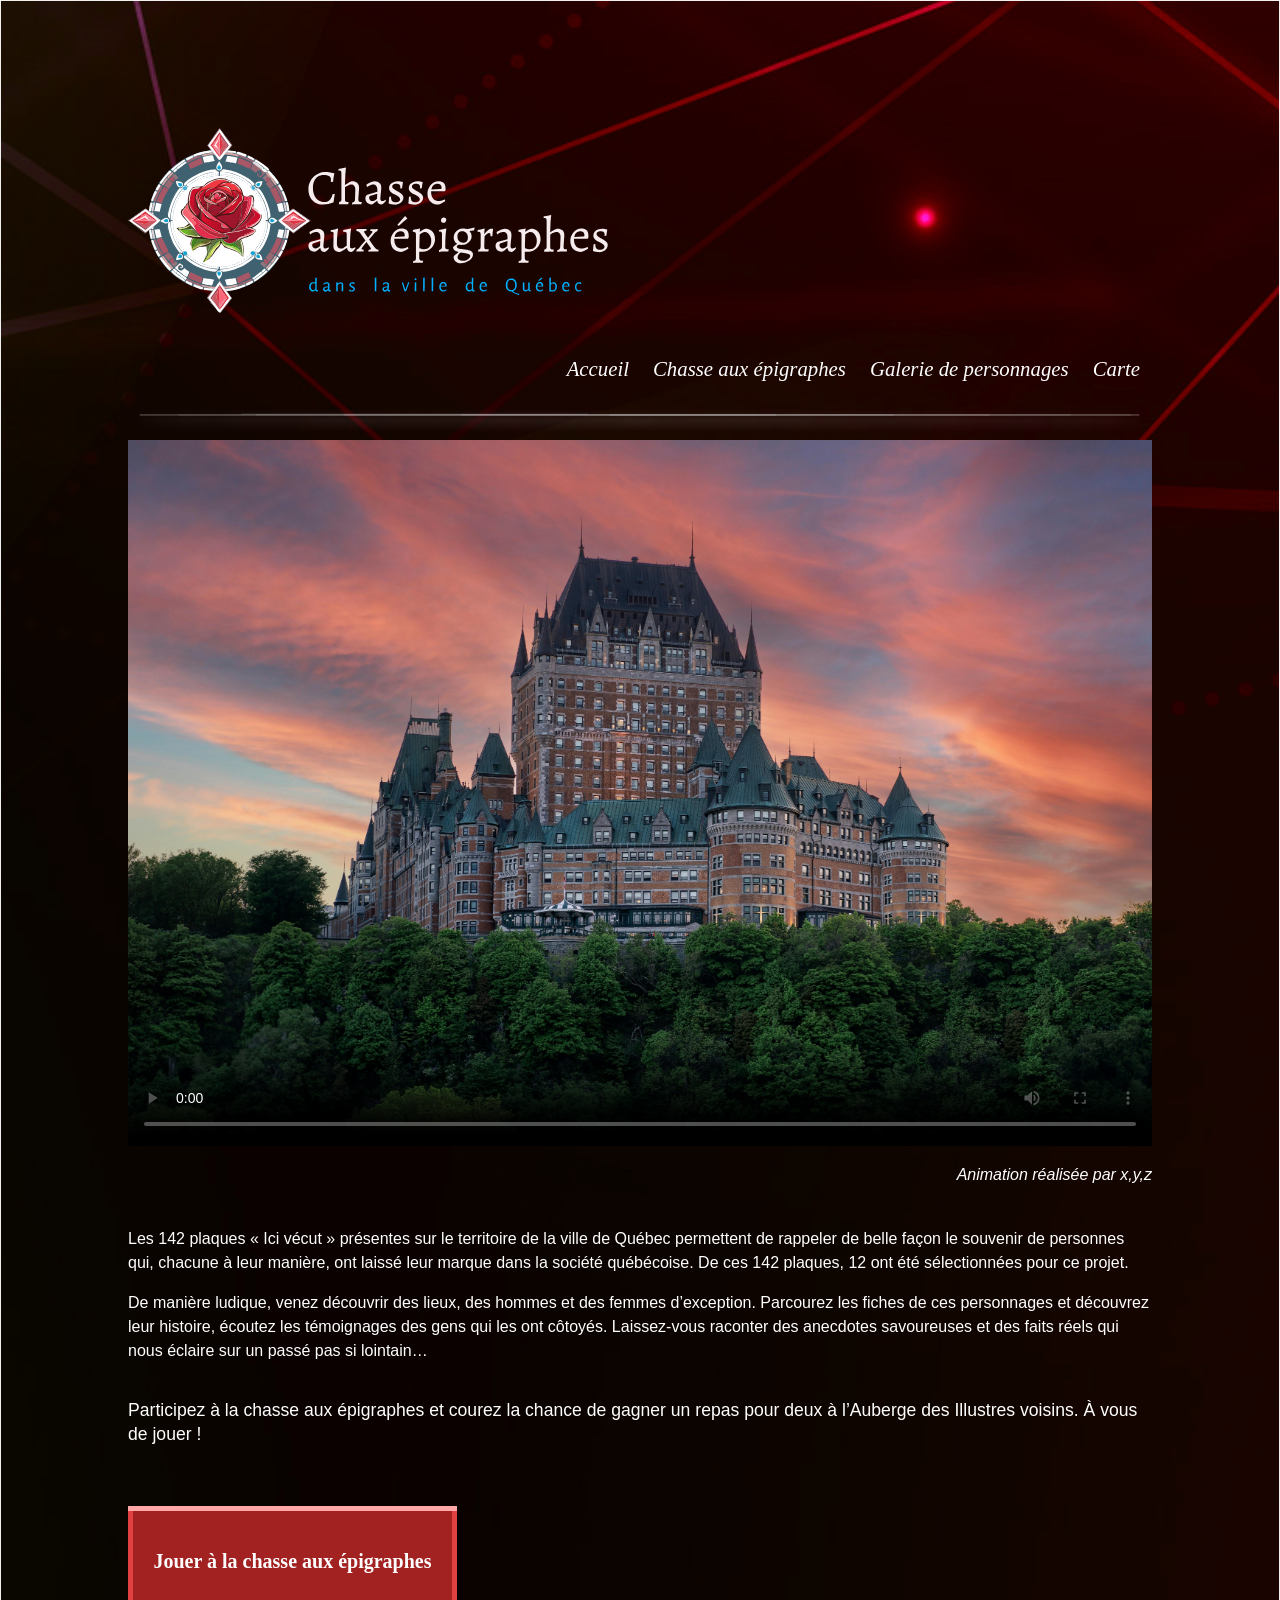
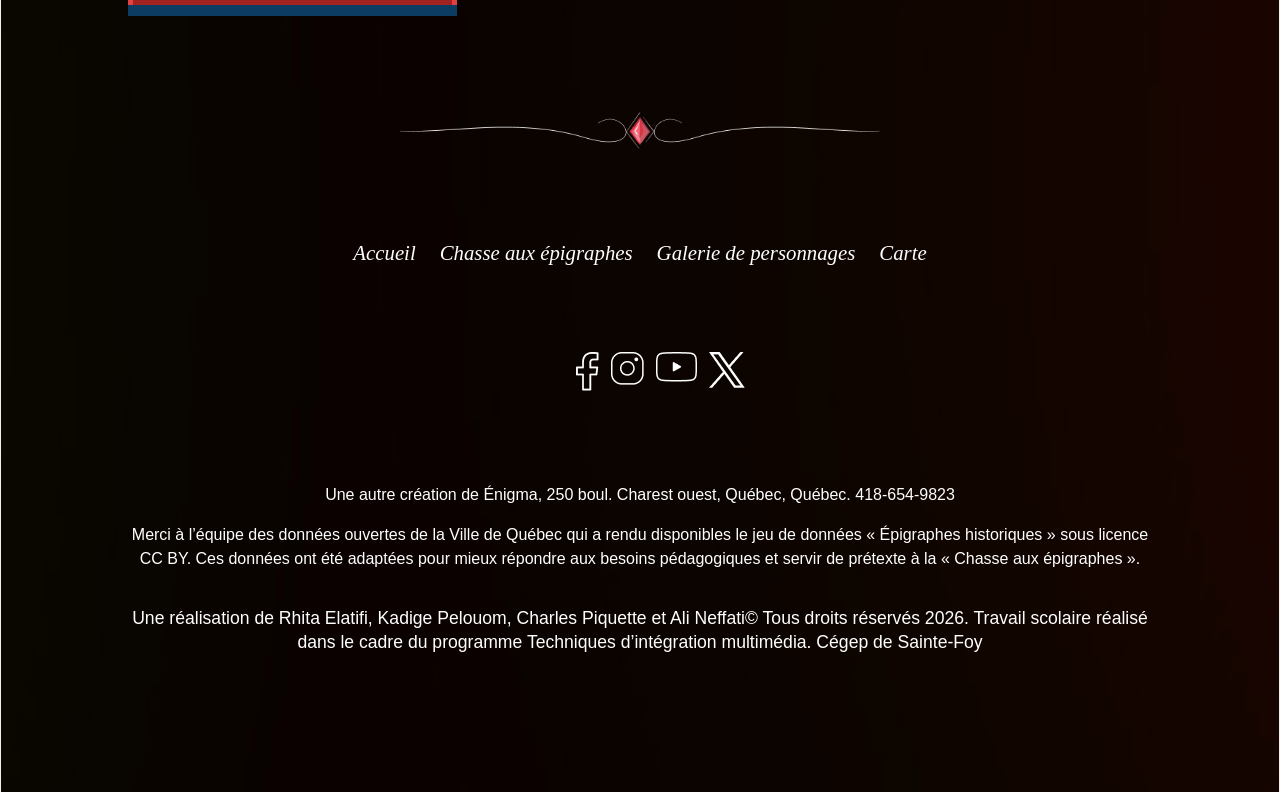
==== commit 39e42062: "correction html index" ====
--- a/index.html
+++ b/index.html
@@ -29,7 +29,7 @@
                 </li>
             </ul>
         </nav>
-        <img class="separateur" src="../media/images/separateur-nav.png">
+        <img class="separateur" src="media/images/separateur-nav.png">
     </header>
     <main>
         <video class="video-frame" controls  poster="media/images/pexels-clement-proust-363898785-18423190.jpg">
@@ -47,42 +47,42 @@
         </div>
     </main>
     <footer class="footer">
-       <img class="separateur-footer" src="/media/images/separateur-footer.png">
+       <img class="separateur-footer" src="../media/images/separateur-footer.png" alt="séparateur grpahique">
        <nav class="nav footer">
             <ul class="nav__list">
                 <li class="nav__list-item">
-                    <a class="nav__link" href="index.html">Accueil</a>
+                    <a class="nav__link" href="../index.html">Accueil</a>
                 </li>
                 <li class="nav__list-item">
-                    <a class="nav__link" href="pages/chasse.html">Chasse aux épigraphes</a>
+                    <a class="nav__link" href="chasse.html">Chasse aux épigraphes</a>
                 </li>
                 <li class="nav__list-item">
-                    <a class="nav__link" href="pages/galerie_de_personnages.html">Galerie de personnages</a>
+                    <a class="nav__link" href="galerie_de_personnages.html">Galerie de personnages</a>
                 </li>
                 <li class="nav__list-item">
-                    <a class="nav__link" href="pages/carte.html">Carte</a>
+                    <a class="nav__link" href="carte.html">Carte</a>
                 </li>
             </ul>
        </nav>
        <ul class="menu-sociaux">
                 <li class="menu-sociaux__item">
                     <a class="menu-sociaux__lien" href="https://www.facebook.com">Facebook
-                        <img class="facebook-img" src="/media/images/facebook.png">
+                        <img class="facebook-img" src="../media/images/facebook.png" alt="logo facebook">
                     </a>
                 </li>
                 <li class="menu-sociaux__item">
                     <a class="menu-sociaux__lien" href="https://www.instagram.com">Instagram
-                        <img class="instagram-img" src="/media/images/instagram.png">
+                        <img class="instagram-img" src="../media/images/instagram.png" alt="logo instagram">
                     </a>
                 </li>
                 <li class="menu-sociaux__item">
                     <a class="menu-sociaux__lien" href="https://www.youtube.com">YouTube
-                        <img class="youtube-img" src="/media/images/youtube.png">
+                        <img class="youtube-img" src="../media/images/youtube.png" alt="logo youtube">
                     </a>
                 </li>
                 <li class="menu-sociaux__item">
                     <a class="menu-sociaux__lien" href="https://x.com">Twitter
-                        <img class="X-img" src="/media/images/X.png">
+                        <img class="X-img" src="../media/images/X.png" alt="logo Twitter">
                     </a>
                 </li>
             </ul>
--- a/css/style.css
+++ b/css/style.css
@@ -319,7 +319,32 @@
         -10px 0 0 0 #0d3d63 inset;
 }
 
-
+.boutton {
+    visibility: hidden;
+    font-family: "Amiri", serif;
+    font-size: 20px;
+    font-weight: 700;
+    color: white;
+    text-decoration: none;
+    text-align: center;
+    display: flex;
+    width: 15em;
+    height: 50px;
+    padding: 15px 12px;
+    margin-top: 3em;
+    justify-content: center;
+    align-items: center;
+    width: 305px;
+    height: 80px;
+    padding: 15px 12px;
+    gap: 10px;
+    background: #a22222;
+    box-shadow:
+        0 5px 0 0 #ffa6a6 inset,
+        0 -11px 0 0 hsl(207, 77%, 22%) inset,
+        5px 0 0 0 #e24141 inset,
+        -5px 0 0 0 #e24141 inset;
+}
 
 .lien__bouton[aria-disabled] {
     background: #b4aeae;
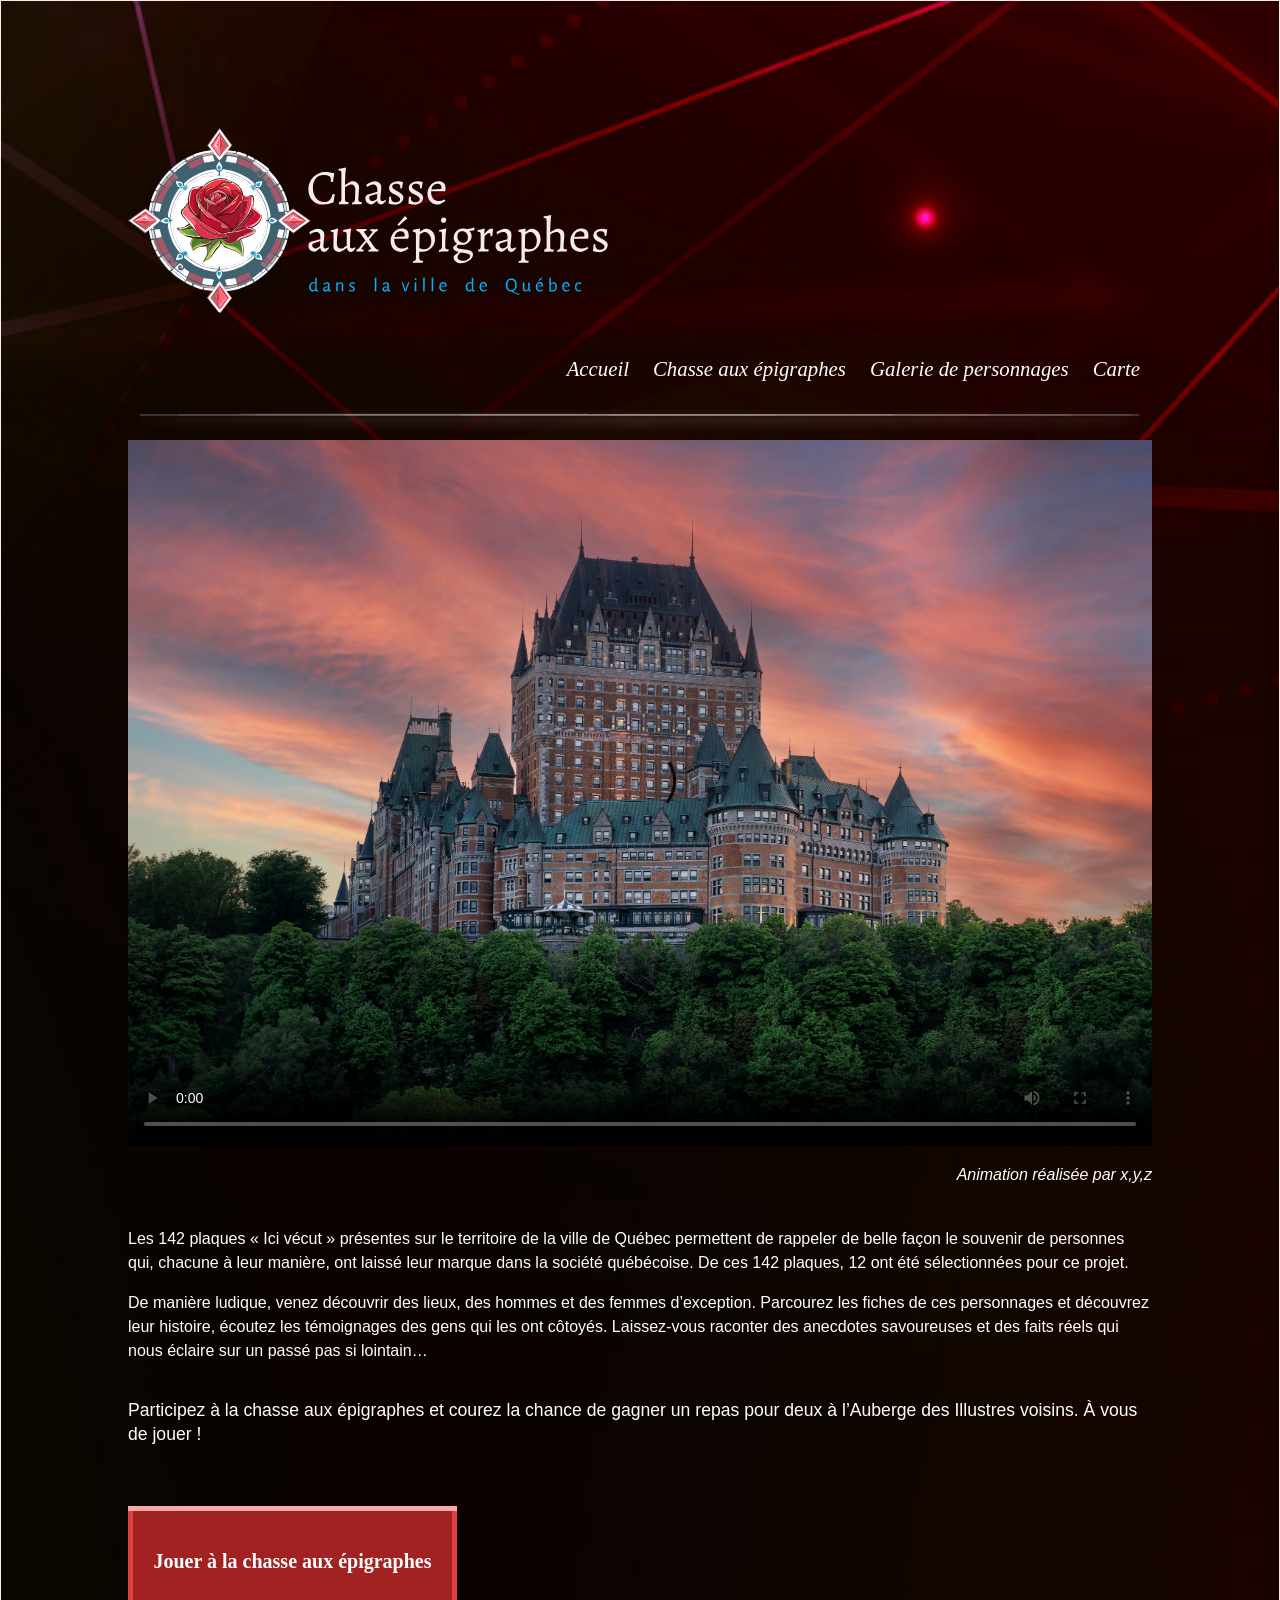
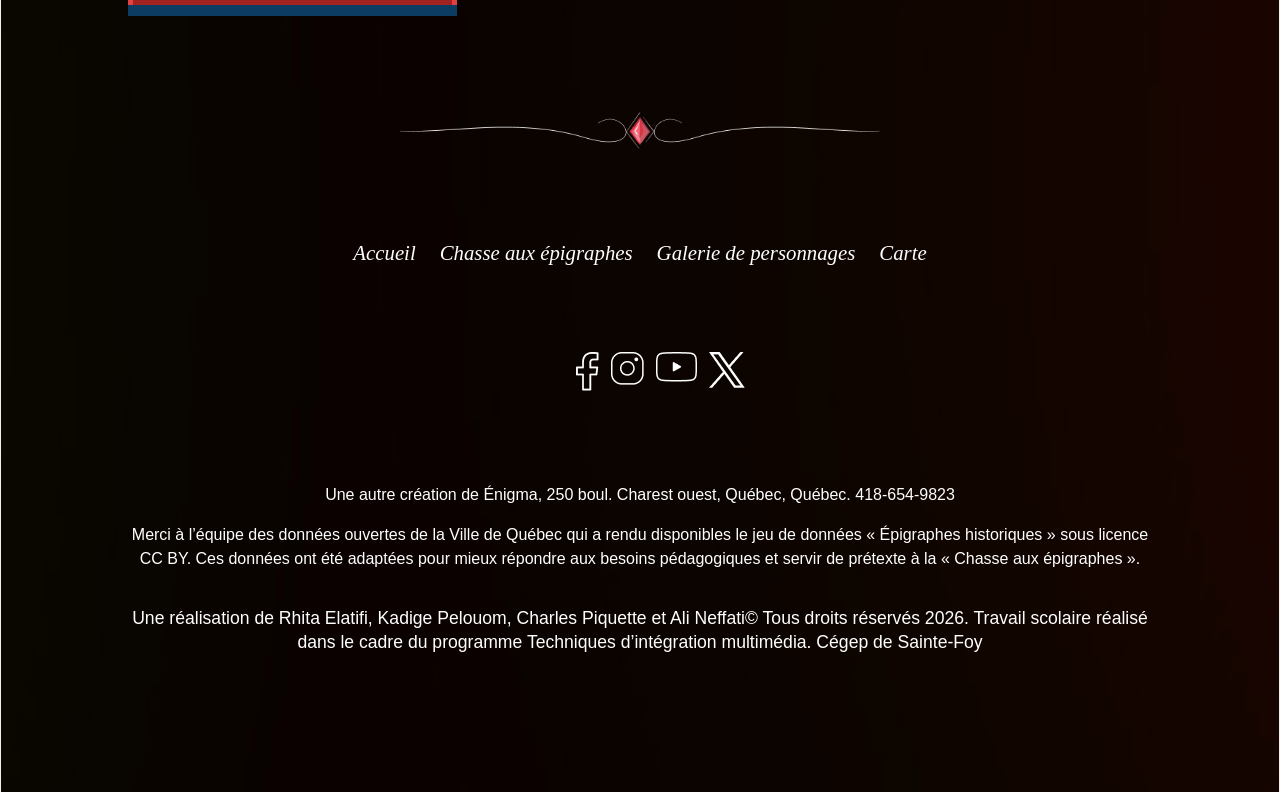
==== commit 06e0e148: "correctif html" ====
--- a/index.html
+++ b/index.html
@@ -47,7 +47,7 @@
         </div>
     </main>
     <footer class="footer">
-       <img class="separateur-footer" src="../media/images/separateur-footer.png" alt="séparateur grpahique">
+       <img class="separateur-footer" src="media/images/separateur-footer.png" alt="séparateur grpahique">
        <nav class="nav footer">
             <ul class="nav__list">
                 <li class="nav__list-item">
@@ -67,22 +67,22 @@
        <ul class="menu-sociaux">
                 <li class="menu-sociaux__item">
                     <a class="menu-sociaux__lien" href="https://www.facebook.com">Facebook
-                        <img class="facebook-img" src="../media/images/facebook.png" alt="logo facebook">
+                        <img class="facebook-img" src="media/images/facebook.png" alt="logo facebook">
                     </a>
                 </li>
                 <li class="menu-sociaux__item">
                     <a class="menu-sociaux__lien" href="https://www.instagram.com">Instagram
-                        <img class="instagram-img" src="../media/images/instagram.png" alt="logo instagram">
+                        <img class="instagram-img" src="media/images/instagram.png" alt="logo instagram">
                     </a>
                 </li>
                 <li class="menu-sociaux__item">
                     <a class="menu-sociaux__lien" href="https://www.youtube.com">YouTube
-                        <img class="youtube-img" src="../media/images/youtube.png" alt="logo youtube">
+                        <img class="youtube-img" src="media/images/youtube.png" alt="logo youtube">
                     </a>
                 </li>
                 <li class="menu-sociaux__item">
                     <a class="menu-sociaux__lien" href="https://x.com">Twitter
-                        <img class="X-img" src="../media/images/X.png" alt="logo Twitter">
+                        <img class="X-img" src="media/images/X.png" alt="logo Twitter">
                     </a>
                 </li>
             </ul>
